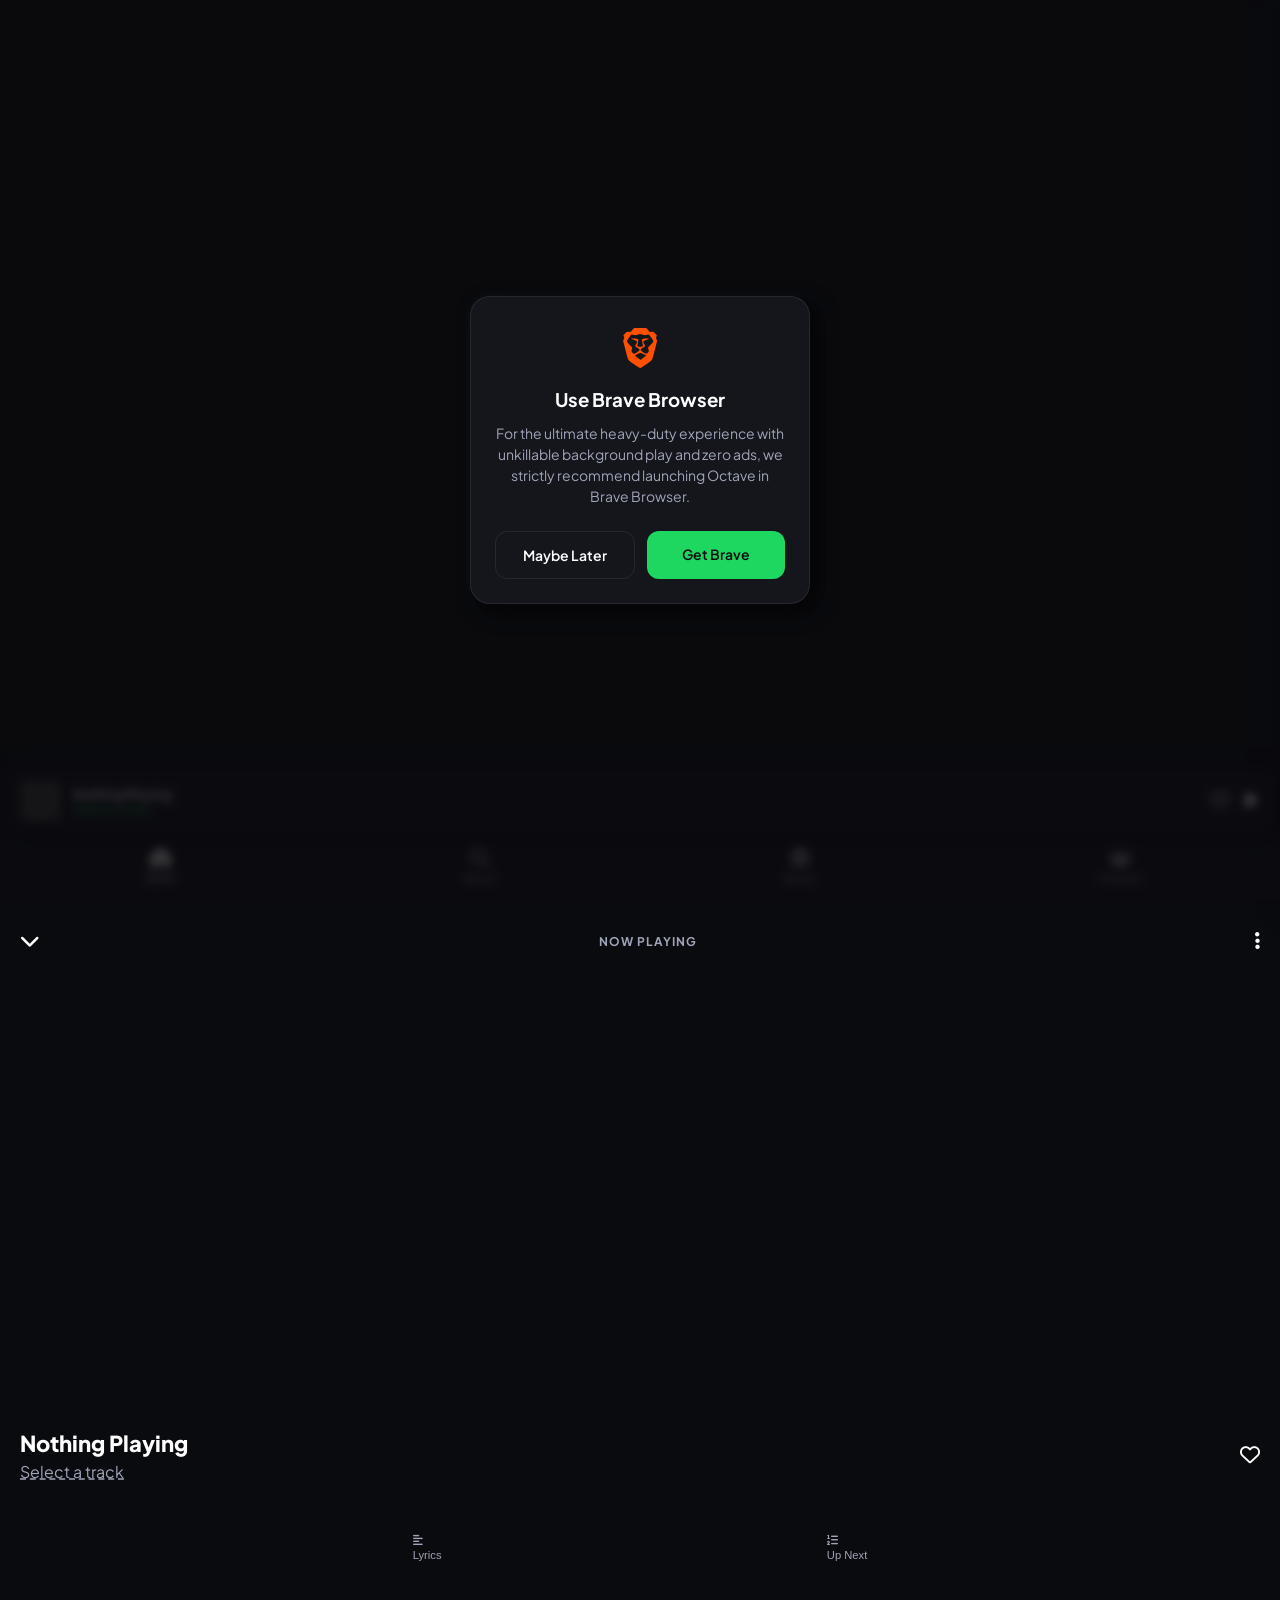
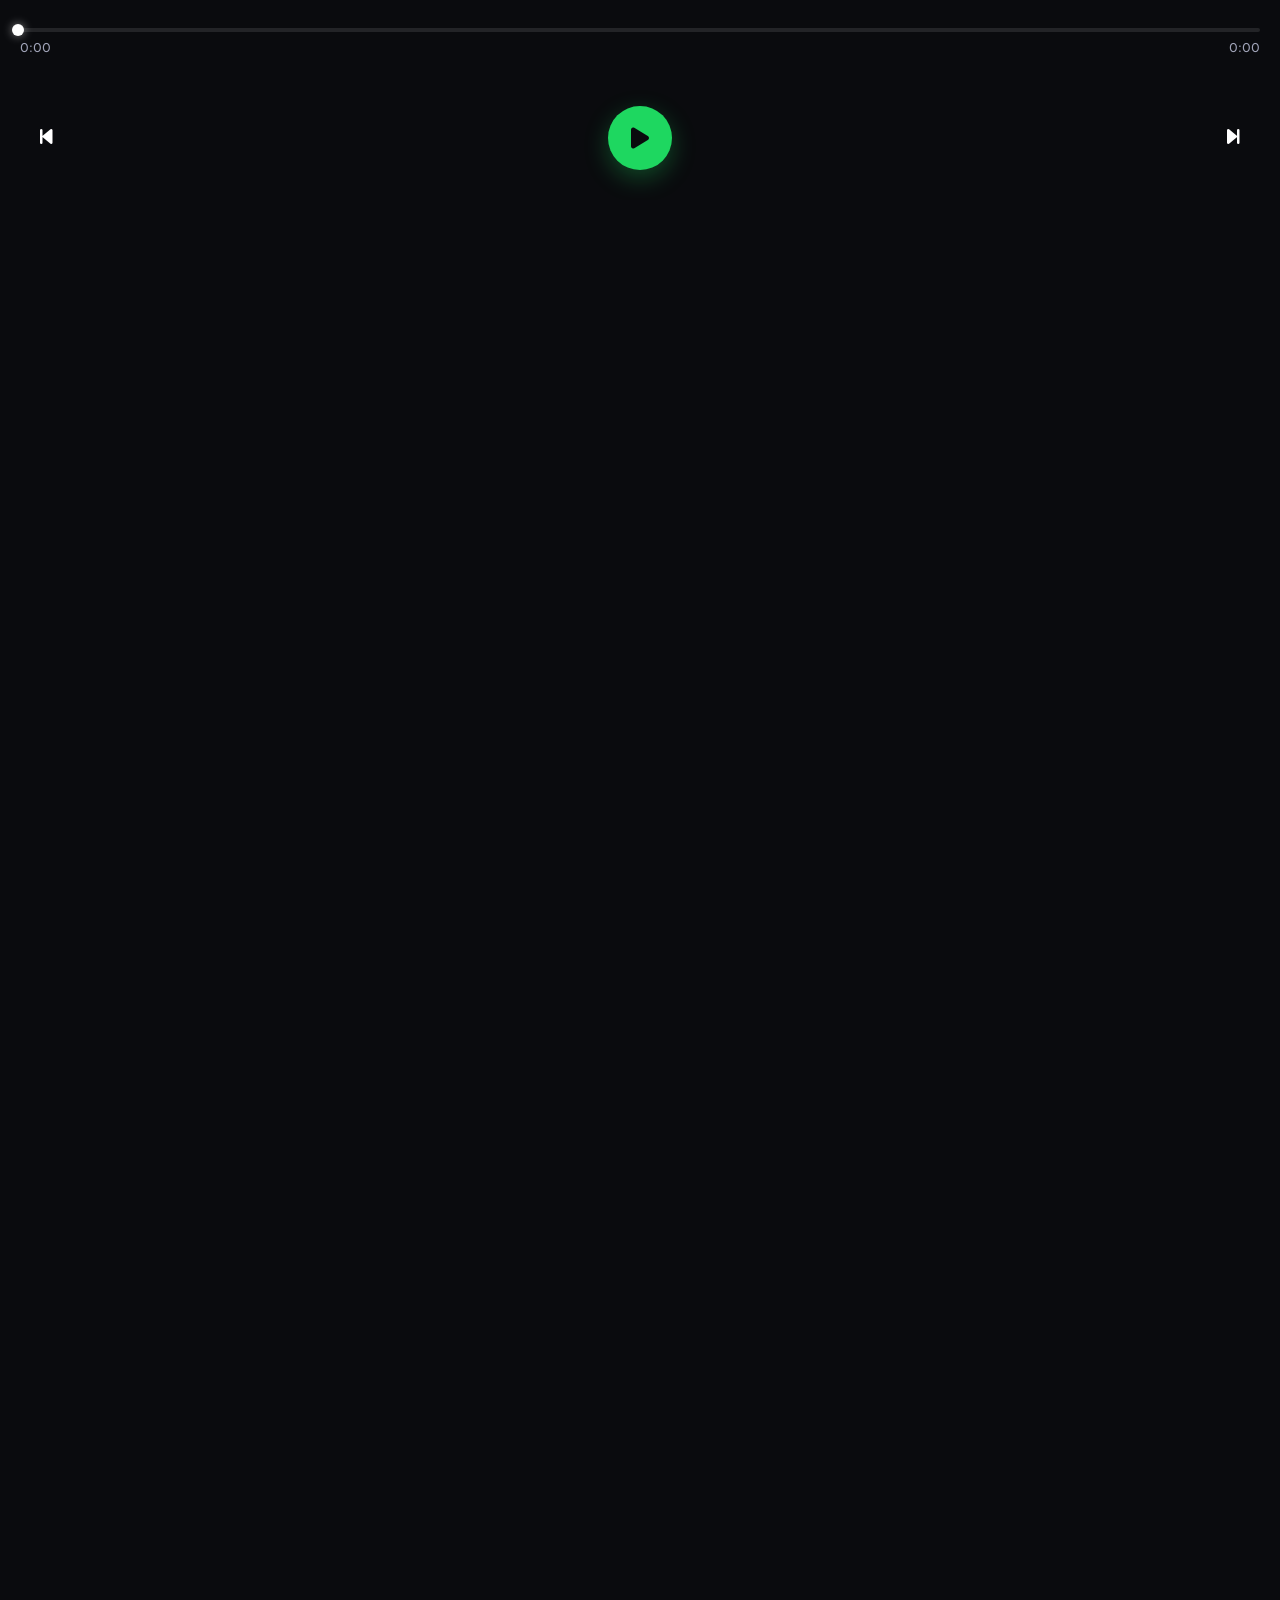
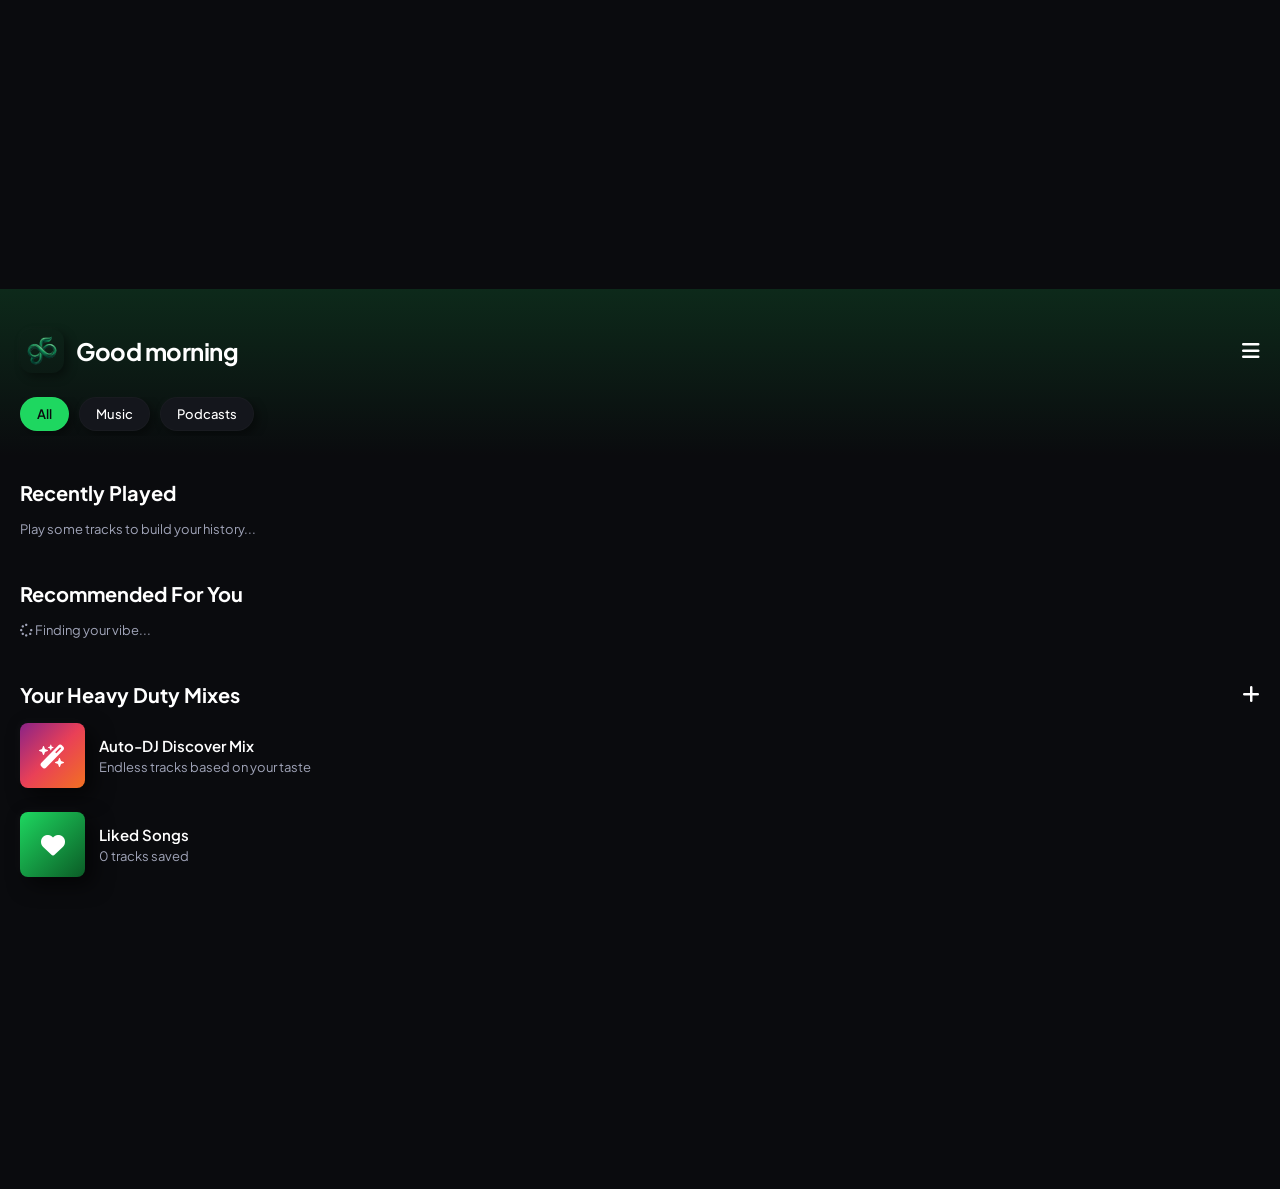
==== index.html @ 862348ce "Update index.html" ====
<!DOCTYPE html>
<html lang="en">
<head>
    <meta charset="UTF-8">
    <meta name="viewport" content="width=device-width, initial-scale=1.0, maximum-scale=1.0, user-scalable=no">
    <title>Octave | Premium Audio</title>
    <link rel="stylesheet" href="css/style.css">
    <link rel="stylesheet" href="https://cdnjs.cloudflare.com/ajax/libs/font-awesome/6.5.0/css/all.min.css">
    <link rel="preconnect" href="https://fonts.googleapis.com">
    <link rel="preconnect" href="https://fonts.gstatic.com" crossorigin>
    <link href="https://fonts.googleapis.com/css2?family=Plus+Jakarta+Sans:wght@400;500;600;700;800&display=swap" rel="stylesheet">
</head>
<body>

    <div id="splash-screen" class="splash-screen">
        <img src="logo.png" alt="Octave Logo" class="splash-logo" onerror="this.style.display='none'">
        <p class="splash-text">"Free music subscription was promised to you 3000 years ago..."</p>
    </div>

    <div class="mobile-app">
        
        <main class="main-content scroll-y" id="dynamic-view">
            <header class="app-header">
                <div class="greeting">
                    <div style="display: flex; align-items: center; gap: 12px;">
                        <img src="logo.png" alt="Logo" style="width: 44px; height: 44px; border-radius: 12px; object-fit: cover; box-shadow: var(--shadow-soft);" onerror="this.style.display='none'">
                        <h1 id="time-greeting" style="margin: 0; line-height: 44px; font-size: 24px;">Good evening</h1>
                    </div>
                    <div class="header-actions">
                        <button class="icon-btn" id="menu-btn"><i class="fa-solid fa-bars"></i></button>
                    </div>
                </div>
                <div class="filter-chips scroll-x">
                    <div class="chip active">All</div>
                    <div class="chip">Music</div>
                    <div class="chip">Podcasts</div>
                </div>
            </header>

            <section class="content-section">
                <h2 class="section-title">Recently Played</h2>
                <div class="horizontal-scroll scroll-x" id="home-recent-grid">
                    <div style="color: var(--text-secondary); font-size: 13px; padding-bottom: 20px;">Play some tracks to build your history...</div>
                </div>
            </section>

            <section class="content-section" id="recommended-section">
                <h2 class="section-title">Recommended For You</h2>
                <div class="horizontal-scroll scroll-x" id="home-recs-grid">
                    <div style="color: var(--text-secondary); font-size: 13px; padding-bottom: 20px;"><i class="fa-solid fa-spinner fa-spin"></i> Finding your vibe...</div>
                </div>
            </section>

            <section class="content-section">
                <div style="display: flex; justify-content: space-between; align-items: center; padding-right: 20px; margin-bottom: 16px;">
                    <h2 class="section-title" style="margin-bottom: 0;">Your Heavy Duty Mixes</h2>
                    <button class="icon-btn" id="open-create-playlist"><i class="fa-solid fa-plus"></i></button>
                </div>
                <div class="vertical-list" id="home-playlists"></div>
            </section>
            <div class="bottom-spacer"></div>
        </main>

        <div class="mini-player glass-panel">
            <div class="progress-bar-mini" id="mini-progress" style="width: 0%;"></div>
            <div class="mini-inner">
                <div class="mini-art" id="mini-art-el"></div>
                <div class="mini-info">
                    <div class="mini-title" id="mini-title-el">Nothing Playing</div>
                    <div class="mini-artist" id="mini-artist-el">Select a track</div>
                </div>
                <div class="mini-controls">
                    <button class="icon-btn" id="mini-like-btn"><i class="fa-regular fa-heart"></i></button>
                    <button class="icon-btn play-btn-mini"><i class="fa-solid fa-play"></i></button>
                </div>
            </div>
        </div>

        <div id="full-player" class="full-player-overlay">
            <div class="fp-header">
                <button class="icon-btn" id="close-fp"><i class="fa-solid fa-chevron-down"></i></button>
                <span class="fp-header-title">Now Playing</span>
                <button class="icon-btn" id="fp-options"><i class="fa-solid fa-ellipsis-vertical"></i></button>
            </div>
            
            <div class="fp-art-container">
                <img id="fp-art" src="" alt="Album Art">
            </div>
            
            <div class="fp-info-row">
                <div class="fp-meta">
                    <h2 id="fp-title">Nothing Playing</h2>
                    <p id="fp-artist" style="cursor: pointer; display: inline-flex; align-items: center; gap: 6px; color: var(--text-secondary); text-decoration: underline dashed;">Select a track</p>
                </div>
                <button class="icon-btn" id="fp-like"><i class="fa-regular fa-heart"></i></button>
            </div>

            <div class="fp-actions-grid">
                <button class="icon-btn" id="fp-lyrics-btn"><i class="fa-solid fa-align-left"></i> Lyrics</button>
                <button class="icon-btn" id="fp-queue-btn"><i class="fa-solid fa-list-ol"></i> Up Next</button>
            </div>

            <div class="fp-progress-section">
                <div class="fp-progress-bar" id="fp-progress-container">
                    <div class="fp-progress-fill" id="fp-progress-fill" style="width: 0%;"></div>
                </div>
                <div class="fp-time-row">
                    <span id="fp-time-current">0:00</span>
                    <span id="fp-time-total">0:00</span>
                </div>
            </div>
            
            <div class="fp-controls">
                <button class="icon-btn sm" id="fp-prev"><i class="fa-solid fa-backward-step"></i></button>
                <button class="play-btn-huge" id="fp-play"><i class="fa-solid fa-play"></i></button>
                <button class="icon-btn sm" id="fp-next"><i class="fa-solid fa-forward-step"></i></button>
            </div>

            <div id="fp-overlay-panel" class="full-overlay-panel">
                <div class="panel-header">
                    <h2 id="fp-overlay-title">Title</h2>
                    <button class="icon-btn" id="close-fp-overlay"><i class="fa-solid fa-xmark"></i></button>
                </div>
                <div id="fp-overlay-content" class="scroll-y" style="flex: 1; padding-bottom: 20px;"></div>
            </div>
        </div>

        <nav class="bottom-nav glass-panel">
            <div class="nav-item active" data-tab="home"><i class="fa-solid fa-house"></i><span>Home</span></div>
            <div class="nav-item" data-tab="search"><i class="fa-solid fa-magnifying-glass"></i><span>Search</span></div>
            <div class="nav-item" data-tab="library"><i class="fa-solid fa-layer-group"></i><span>Library</span></div>
            <div class="nav-item" data-tab="premium"><i class="fa-solid fa-crown"></i><span>Premium</span></div>
        </nav>

        <div class="drawer-backdrop" id="menu-backdrop"></div>
        <div class="side-drawer" id="side-menu">
            <div class="drawer-header">
                <h2>Settings</h2>
                <button class="icon-btn" id="close-menu"><i class="fa-solid fa-xmark"></i></button>
            </div>
            <div class="drawer-links">
                <div class="drawer-item" id="export-vault-btn"><i class="fa-solid fa-download"></i> Backup Vault</div>
                <div class="drawer-item" id="import-vault-btn"><i class="fa-solid fa-upload"></i> Restore Vault</div>
                <input type="file" id="import-vault-input" style="display:none" accept=".json">
                <div style="height: 1px; background: var(--glass-border); margin: 10px 0;"></div>
                <div class="drawer-item" data-page="terms.html"><i class="fa-solid fa-scale-balanced"></i> Terms & Conditions</div>
                <div class="drawer-item" data-page="contact.html"><i class="fa-brands fa-instagram"></i> Contact Support</div>
            </div>
        </div>

        <div class="modal-overlay" id="brave-modal">
            <div class="modal-content glass-panel shadow-heavy">
                <div style="font-size: 40px; color: #ff5000; margin-bottom: 16px; text-align: center;"><i class="fa-brands fa-brave"></i></div>
                <h3 style="text-align: center; margin-bottom: 12px;">Use Brave Browser</h3>
                <p style="color: var(--text-secondary); font-size: 14px; text-align: center; margin-bottom: 24px; line-height: 1.5;">For the ultimate heavy-duty experience with unkillable background play and zero ads, we strictly recommend launching Octave in Brave Browser.</p>
                <div class="modal-actions">
                    <button class="btn-secondary" id="close-brave">Maybe Later</button>
                    <a href="https://play.google.com/store/apps/details?id=com.brave.browser" target="_blank" class="btn-primary" id="get-brave" style="color: var(--bg-deep); text-decoration: none;">Get Brave</a>
                </div>
            </div>
        </div>

        <div class="modal-overlay" id="timer-modal">
            <div class="modal-content glass-panel shadow-heavy" style="text-align: center;">
                <h3 style="margin-bottom: 16px;">Sleep Timer</h3>
                <div class="vertical-list">
                    <div class="drawer-item" style="justify-content: center;" onclick="window.setSleepTimer(15)">15 Minutes</div>
                    <div class="drawer-item" style="justify-content: center;" onclick="window.setSleepTimer(30)">30 Minutes</div>
                    <div class="drawer-item" style="justify-content: center;" onclick="window.setSleepTimer(60)">60 Minutes</div>
                    <div class="drawer-item" style="justify-content: center; color: #ff4444;" onclick="window.setSleepTimer(0)">Turn Off Timer</div>
                </div>
                <button class="btn-secondary" style="margin-top: 16px; width: 100%;" id="close-timer">Cancel</button>
            </div>
        </div>

        <div class="modal-overlay" id="playlist-modal">
            <div class="modal-content glass-panel shadow-heavy">
                <h3 style="margin-bottom: 16px;">Create Playlist</h3>
                <input type="text" id="playlist-name" class="modern-input" placeholder="Playlist Name (e.g. Gym Heavy)" autocomplete="off">
                <div class="modal-actions" style="margin-top: 24px;">
                    <button class="btn-secondary" id="close-playlist">Cancel</button>
                    <button class="btn-primary" id="save-playlist" style="color: var(--bg-deep);">Create</button>
                </div>
            </div>
        </div>

        <div class="modal-overlay" id="track-options-modal">
            <div class="modal-content glass-panel shadow-heavy">
                <div id="opt-track-info" style="display: flex; align-items: center; gap: 12px; margin-bottom: 16px; border-bottom: 1px solid var(--glass-border); padding-bottom: 16px;"></div>
                <div class="vertical-list">
                    <div class="drawer-item" id="opt-like-track"><i class="fa-regular fa-heart"></i> <span>Like Track</span></div>
                    <div class="drawer-item" id="opt-add-playlist"><i class="fa-solid fa-list"></i> <span>Add to Playlist</span></div>
                    <div class="drawer-item" id="opt-sleep-timer"><i class="fa-solid fa-clock"></i> <span>Sleep Timer</span></div>
                </div>
                <button class="btn-secondary" style="margin-top: 16px; width: 100%;" id="close-track-options">Cancel</button>
            </div>
        </div>

        <div class="modal-overlay" id="select-playlist-modal">
            <div class="modal-content glass-panel shadow-heavy">
                <h3 style="margin-bottom: 16px;">Select Playlist</h3>
                <div class="vertical-list scroll-y" id="playlist-selection-list" style="max-height: 250px; margin-bottom: 16px;"></div>
                <button class="btn-secondary" style="width: 100%;" id="close-select-playlist">Cancel</button>
            </div>
        </div>

        <div class="modal-overlay" id="yt-import-modal">
            <div class="modal-content glass-panel shadow-heavy">
                <h3 style="margin-bottom: 16px;">Import YouTube Playlist</h3>
                <p style="color: var(--text-secondary); font-size: 13px; margin-bottom: 16px;">Paste a public YouTube playlist URL. The algorithm will rip the tracks directly to your vault.</p>
                <input type="text" id="yt-playlist-url" class="modern-input" placeholder="https://youtube.com/playlist?list=..." autocomplete="off">
                <div class="modal-actions" style="margin-top: 24px;">
                    <button class="btn-secondary" id="close-yt-import">Cancel</button>
                    <button class="btn-primary" id="start-yt-import" style="color: var(--bg-deep);"><i class="fa-brands fa-youtube" style="margin-right: 6px;"></i> Import</button>
                </div>
            </div>
        </div>

    </div>

    <script src="js/algorithm.js"></script>
    <script src="js/player.js"></script>
    <script src="js/app.js"></script>
</body>
</html>
---- css/style.css ----
:root {
    /* Premium Dark Palette */
    --bg-deep: #0a0b0e;
    --bg-surface: #14161c;
    --accent: #1ed760; /* Octave Green */
    --text-primary: #ffffff;
    --text-secondary: #a0a4b8;
    
    /* Glassmorphism */
    --glass-bg: rgba(20, 22, 28, 0.75);
    --glass-border: rgba(255, 255, 255, 0.08);
    
    /* Heavy Duty Shadows */
    --shadow-soft: 4px 4px 10px rgba(0, 0, 0, 0.4), -2px -2px 6px rgba(255, 255, 255, 0.02);
    --shadow-heavy: 8px 8px 20px rgba(0, 0, 0, 0.6), -2px -2px 8px rgba(255, 255, 255, 0.03);
}

* {
    box-sizing: border-box;
    margin: 0;
    padding: 0;
    -webkit-tap-highlight-color: transparent;
}

body {
    font-family: 'Plus Jakarta Sans', sans-serif;
    background-color: var(--bg-deep);
    color: var(--text-primary);
    overflow: hidden; /* Lock body */
    height: 100dvh; /* Mobile viewport height fix */
}

/* Base App Structure */
.mobile-app {
    position: relative;
    height: 100%;
    width: 100%;
    display: flex;
    flex-direction: column;
}

/* Scroll Utilities (Hidden scrollbars for clean mobile UI) */
.scroll-y { overflow-y: auto; overflow-x: hidden; }
.scroll-x { overflow-x: auto; overflow-y: hidden; white-space: nowrap; }
.scroll-y::-webkit-scrollbar, .scroll-x::-webkit-scrollbar { display: none; }
.scroll-y, .scroll-x { -ms-overflow-style: none; scrollbar-width: none; }

.main-content {
    flex: 1;
    padding-bottom: 20px;
}

.bottom-spacer {
    height: 160px; /* Space for mini-player and bottom nav */
}

/* --- HEADER & CHIPS --- */
.app-header {
    padding: 40px 20px 20px 20px;
    background: linear-gradient(to bottom, rgba(30, 215, 96, 0.15) 0%, var(--bg-deep) 100%);
}

.greeting {
    display: flex;
    justify-content: space-between;
    align-items: center;
    margin-bottom: 24px;
}

.greeting h1 {
    font-size: 24px;
    font-weight: 700;
    letter-spacing: -0.5px;
}

.header-actions {
    display: flex;
    gap: 16px;
}

.icon-btn {
    background: transparent;
    border: none;
    color: var(--text-primary);
    font-size: 20px;
    cursor: pointer;
}

.filter-chips {
    display: flex;
    gap: 10px;
    padding-bottom: 5px;
}

.chip {
    background: var(--bg-surface);
    color: var(--text-primary);
    padding: 8px 16px;
    border-radius: 20px;
    font-size: 13px;
    font-weight: 500;
    box-shadow: var(--shadow-soft);
    border: 1px solid rgba(255,255,255,0.02);
}

.chip.active {
    background: var(--accent);
    color: var(--bg-deep);
    font-weight: 600;
}

/* --- SECTIONS & CARDS --- */
.content-section {
    padding: 24px 0 0 20px;
}

.section-title {
    font-size: 20px;
    font-weight: 700;
    margin-bottom: 16px;
}

/* Horizontal Scrolling Cards */
.horizontal-scroll {
    display: flex;
    gap: 16px;
    padding-right: 20px;
}

.square-card {
    width: 140px;
    display: flex;
    flex-direction: column;
    gap: 10px;
}

.card-art {
    width: 140px;
    height: 140px;
    background: #2a2d36;
    border-radius: 12px;
}

.shadow-heavy {
    box-shadow: var(--shadow-heavy);
}

.card-title {
    font-size: 13px;
    font-weight: 600;
    color: var(--text-secondary);
    text-overflow: ellipsis;
    overflow: hidden;
}

/* Vertical Lists */
.vertical-list {
    display: flex;
    flex-direction: column;
    gap: 16px;
    padding-right: 20px;
}

.list-item {
    display: flex;
    align-items: center;
    gap: 14px;
}

.list-art {
    width: 65px;
    height: 65px;
    background: #2a2d36;
    border-radius: 8px;
    flex-shrink: 0;
}

.list-info {
    flex: 1;
    min-width: 0;
}

.list-title {
    font-size: 15px;
    font-weight: 600;
    margin-bottom: 4px;
    white-space: nowrap;
    overflow: hidden;
    text-overflow: ellipsis;
}

.list-subtitle {
    font-size: 13px;
    color: var(--text-secondary);
    white-space: nowrap;
    overflow: hidden;
    text-overflow: ellipsis;
}

/* --- GLASSMORPHISM COMPONENTS --- */
.glass-panel {
    background: var(--glass-bg);
    backdrop-filter: blur(16px);
    -webkit-backdrop-filter: blur(16px);
    border-top: 1px solid var(--glass-border);
}

/* Floating Mini Player */
.mini-player {
    position: fixed;
    bottom: 70px; /* Sits right above nav */
    left: 8px;
    right: 8px;
    border-radius: 12px;
    overflow: hidden;
    z-index: 100;
    box-shadow: 0 10px 30px rgba(0,0,0,0.5);
    border: 1px solid var(--glass-border);
}

.progress-bar-mini {
    height: 2px;
    background: var(--text-primary);
    position: absolute;
    top: 0; left: 0;
    border-radius: 2px;
}

.mini-inner {
    display: flex;
    align-items: center;
    padding: 8px 12px;
    gap: 12px;
}

.mini-art {
    width: 40px;
    height: 40px;
    border-radius: 6px;
    background: #444;
    box-shadow: var(--shadow-soft);
}

.mini-info {
    flex: 1;
    min-width: 0;
}

.mini-title {
    font-size: 13px;
    font-weight: 700;
    white-space: nowrap;
    overflow: hidden;
    text-overflow: ellipsis;
}

.mini-artist {
    font-size: 12px;
    color: var(--accent);
}

.mini-controls {
    display: flex;
    align-items: center;
    gap: 16px;
}

.mini-controls .icon-btn {
    font-size: 18px;
    color: var(--text-primary);
}

/* Bottom Navigation Bar */
.bottom-nav {
    position: fixed;
    bottom: 0;
    left: 0;
    width: 100%;
    height: 65px;
    display: flex;
    justify-content: space-around;
    align-items: center;
    z-index: 90;
    padding-bottom: 5px; /* Safe area adjustment */
}

.nav-item {
    display: flex;
    flex-direction: column;
    align-items: center;
    gap: 4px;
    color: var(--text-secondary);
    cursor: pointer;
    width: 60px;
}

.nav-item i {
    font-size: 20px;
    transition: transform 0.2s;
}

.nav-item span {
    font-size: 10px;
    font-weight: 500;
}

.nav-item.active {
    color: var(--text-primary);
}

.nav-item.active i {
    transform: scale(1.1);
}
/* --- DYNAMIC VIEWS (SEARCH & LIBRARY) --- */
.search-header { 
    padding: 40px 20px 20px 20px; 
    background: var(--bg-deep); 
}

.search-title { 
    font-size: 24px; 
    font-weight: 700; 
    margin-bottom: 16px; 
}

.search-input-wrap { 
    position: relative; 
}

.search-input-wrap i { 
    position: absolute; 
    left: 16px; 
    top: 50%; 
    transform: translateY(-50%); 
    color: var(--text-secondary); 
}

.search-box { 
    width: 100%; 
    background: var(--bg-surface); 
    border: 1px solid var(--glass-border); 
    padding: 14px 14px 14px 44px; 
    border-radius: 8px; 
    color: var(--text-primary); 
    font-family: inherit; 
    font-size: 14px; 
    box-shadow: var(--shadow-soft); 
    outline: none; 
}

.search-box:focus { 
    border-color: var(--accent); 
}

.search-results { 
    padding: 20px; 
    display: flex; 
    flex-direction: column; 
    gap: 12px; 
}

.result-item { 
    display: flex; 
    align-items: center; 
    gap: 14px; 
    padding: 12px; 
    background: var(--bg-surface); 
    border-radius: 8px; 
    box-shadow: var(--shadow-soft); 
    cursor: pointer; 
    transition: background 0.2s; 
}

.result-item:active { 
    background: var(--bg-deep); 
}

.result-thumb { 
    width: 50px; 
    height: 50px; 
    border-radius: 6px; 
    background: #2a2d36; 
    object-fit: cover; 
}

.result-info { 
    flex: 1; 
    min-width: 0; 
}

.result-title { 
    font-size: 14px; 
    font-weight: 600; 
    white-space: nowrap; 
    overflow: hidden; 
    text-overflow: ellipsis; 
    margin-bottom: 4px; 
}

.result-artist { 
    font-size: 12px; 
    color: var(--text-secondary); 
}

/* Loading Spinner for Search */
.spinner { 
    border: 3px solid rgba(255,255,255,0.1); 
    border-top-color: var(--accent); 
    border-radius: 50%; 
    width: 24px; 
    height: 24px; 
    animation: spin 1s linear infinite; 
    margin: 20px auto; 
}

@keyframes spin { 
    to { transform: rotate(360deg); } 
}
/* --- FULL SCREEN NOW PLAYING PAGE --- */
.full-player-overlay {
    position: fixed;
    top: 100vh; /* Hidden below screen initially */
    left: 0;
    width: 100%;
    height: 100vh;
    background: linear-gradient(180deg, #1e2128 0%, var(--bg-deep) 100%);
    z-index: 1000;
    display: flex;
    flex-direction: column;
    padding: 20px;
    transition: top 0.35s cubic-bezier(0.2, 0.8, 0.2, 1);
}

.full-player-overlay.active {
    top: 0;
}

.fp-header {
    display: flex;
    justify-content: space-between;
    align-items: center;
    padding-top: 20px;
    margin-bottom: 40px;
}

.fp-header-title {
    font-size: 12px;
    font-weight: 700;
    letter-spacing: 1px;
    text-transform: uppercase;
    color: var(--text-secondary);
}

.fp-art-container {
    width: 100%;
    aspect-ratio: 1;
    margin-bottom: 40px;
}

#fp-art {
    width: 100%;
    height: 100%;
    object-fit: cover;
    border-radius: 12px;
    display: none; /* Hidden until loaded */
}

.fp-info-row {
    display: flex;
    justify-content: space-between;
    align-items: center;
    margin-bottom: 30px;
}

.fp-meta {
    flex: 1;
    min-width: 0;
    padding-right: 16px;
}

#fp-title {
    font-size: 22px;
    font-weight: 800;
    margin-bottom: 4px;
    white-space: nowrap;
    overflow: hidden;
    text-overflow: ellipsis;
}

#fp-artist {
    font-size: 16px;
    color: var(--text-secondary);
}

.fp-progress-section {
    margin-bottom: 30px;
}

.fp-progress-bar {
    width: 100%;
    height: 4px;
    background: rgba(255,255,255,0.1);
    border-radius: 2px;
    margin-bottom: 8px;
}

.fp-progress-fill {
    height: 100%;
    background: var(--text-primary);
    border-radius: 2px;
    position: relative;
    transition: width 0.2s linear;
}

.fp-progress-fill::after {
    content: '';
    position: absolute;
    right: -4px;
    top: -4px;
    width: 12px;
    height: 12px;
    background: var(--text-primary);
    border-radius: 50%;
    box-shadow: 0 0 10px rgba(255,255,255,0.5);
}

.fp-time-row {
    display: flex;
    justify-content: space-between;
    font-size: 12px;
    color: var(--text-secondary);
    font-weight: 500;
}

.fp-controls {
    display: flex;
    justify-content: space-between;
    align-items: center;
    padding: 0 10px;
}

.play-btn-huge {
    width: 64px;
    height: 64px;
    border-radius: 50%;
    background: var(--accent);
    color: var(--bg-deep);
    border: none;
    font-size: 24px;
    display: flex;
    justify-content: center;
    align-items: center;
    box-shadow: 0 8px 24px rgba(30, 215, 96, 0.3);
}
/* --- MODALS & UI OVERLAYS --- */

.modal-overlay {
    position: fixed;
    top: 0; left: 0; width: 100%; height: 100%;
    background: rgba(10, 11, 14, 0.8);
    backdrop-filter: blur(5px);
    z-index: 2000;
    display: flex;
    align-items: center;
    justify-content: center;
    padding: 20px;
    opacity: 0;
    pointer-events: none;
    transition: opacity 0.3s ease;
}

.modal-overlay.active {
    opacity: 1;
    pointer-events: auto;
}

.modal-content {
    background: var(--bg-surface);
    width: 100%;
    max-width: 340px;
    border-radius: 20px;
    padding: 24px;
    border: 1px solid var(--glass-border);
    transform: translateY(20px);
    transition: transform 0.3s cubic-bezier(0.2, 0.8, 0.2, 1);
}

.modal-overlay.active .modal-content {
    transform: translateY(0);
}

.modal-actions {
    display: flex;
    gap: 12px;
}

.btn-primary, .btn-secondary {
    flex: 1;
    padding: 14px;
    border-radius: 12px;
    font-size: 14px;
    font-weight: 600;
    font-family: inherit;
    cursor: pointer;
    text-align: center;
    text-decoration: none;
    border: none;
    transition: all 0.2s;
}

.btn-primary {
    background: var(--accent);
    color: var(--bg-deep);
}

.btn-primary:active { background: #18ab4c; }

.btn-secondary {
    background: transparent;
    color: var(--text-primary);
    border: 1px solid var(--glass-border);
}

.btn-secondary:active { background: rgba(255,255,255,0.05); }

.modern-input {
    width: 100%;
    background: var(--bg-deep);
    border: 1px solid var(--glass-border);
    color: var(--text-primary);
    padding: 14px 16px;
    border-radius: 12px;
    font-family: inherit;
    font-size: 15px;
    outline: none;
}

.modern-input:focus {
    border-color: var(--accent);
}

/* --- HAMBURGER SIDE DRAWER --- */
.drawer-backdrop {
    position: fixed;
    top: 0; left: 0; width: 100%; height: 100%;
    background: rgba(0,0,0,0.6);
    z-index: 1500;
    opacity: 0;
    pointer-events: none;
    transition: opacity 0.3s ease;
}

.drawer-backdrop.active {
    opacity: 1;
    pointer-events: auto;
}

.side-drawer {
    position: fixed;
    top: 0; right: -300px;
    width: 280px;
    height: 100%;
    background: var(--bg-surface);
    z-index: 1501;
    box-shadow: -10px 0 30px rgba(0,0,0,0.5);
    transition: right 0.3s cubic-bezier(0.2, 0.8, 0.2, 1);
    display: flex;
    flex-direction: column;
}

.side-drawer.active {
    right: 0;
}

.drawer-header {
    padding: 30px 20px 20px;
    display: flex;
    justify-content: space-between;
    align-items: center;
    border-bottom: 1px solid var(--glass-border);
}

.drawer-header h2 { font-size: 20px; }

.drawer-links {
    padding: 20px;
    display: flex;
    flex-direction: column;
    gap: 8px;
}

.drawer-item {
    padding: 16px;
    border-radius: 12px;
    color: var(--text-primary);
    text-decoration: none;
    font-weight: 500;
    display: flex;
    align-items: center;
    gap: 16px;
    cursor: pointer;
    transition: background 0.2s;
}

.drawer-item i {
    font-size: 18px;
    color: var(--text-secondary);
    width: 20px;
    text-align: center;
}

.drawer-item:hover, .drawer-item:active {
    background: rgba(255,255,255,0.05);
}
/* --- Z-INDEX FIXES & OVERLAYS --- */
.drawer-backdrop { z-index: 3000 !important; }
.side-drawer { z-index: 3001 !important; }
.modal-overlay { z-index: 4000 !important; }

.track-opts-btn {
    background: transparent;
    border: none;
    color: var(--text-secondary);
    padding: 10px;
    font-size: 16px;
    cursor: pointer;
}

.empty-state-text {
    color: var(--text-secondary);
    font-size: 13px;
    text-align: center;
    padding: 20px 0;
}
/* --- MEGA UPDATE OVERLAYS & ACTIONS --- */
.fp-action-row { 
    display: flex; 
    justify-content: center; 
    gap: 32px; 
    margin-top: 24px; 
}
.fp-action-row .icon-btn { 
    color: var(--text-secondary); 
    font-size: 18px; 
    transition: color 0.2s;
}
.fp-action-row .icon-btn:active { color: var(--accent); }

.full-overlay-panel { 
    position: absolute; 
    top: 0; left: 0; 
    width: 100%; height: 100%; 
    background: rgba(10, 11, 14, 0.95); 
    backdrop-filter: blur(15px); 
    z-index: 100; 
    padding: 60px 20px 20px; 
    display: none; 
    flex-direction: column; 
    overflow-y: auto; 
    opacity: 0; 
    transition: opacity 0.3s ease; 
}
.full-overlay-panel.active { 
    display: flex; 
    opacity: 1; 
}

.panel-header { 
    display: flex; 
    justify-content: space-between; 
    align-items: center; 
    margin-bottom: 24px; 
    border-bottom: 1px solid var(--glass-border);
    padding-bottom: 16px;
}
.panel-header h2 { font-size: 20px; font-weight: 700; color: var(--text-primary); }

#lyrics-content { 
    color: var(--text-primary); 
    font-size: 16px; 
    line-height: 2; 
    text-align: center; 
    white-space: pre-wrap; 
    padding-bottom: 40px; 
}
/* --- BEAUTIFUL FULL PLAYER LAYOUT --- */
.full-player-overlay {
    display: flex;
    flex-direction: column;
    justify-content: space-between;
    padding-bottom: 40px; /* Gives breathing room for navigation bars */
}

.fp-art-container {
    flex: 1;
    max-height: 40vh; /* Keeps art from pushing controls off-screen */
    display: flex;
    align-items: center;
    justify-content: center;
}

#fp-art {
    max-height: 100%;
    width: auto;
    border-radius: 12px;
}

.fp-actions-grid {
    display: flex;
    justify-content: space-between;
    padding: 10px 40px;
}

.fp-actions-grid .icon-btn {
    display: flex;
    flex-direction: column;
    gap: 6px;
    font-size: 16px;
    color: var(--text-secondary);
}

.fp-progress-section {
    margin-top: auto;
    margin-bottom: 10px;
}

.fp-controls {
    margin-bottom: 20px;
}
/* --- TIGHTENED FULL PLAYER LAYOUT --- */
.full-player-overlay {
    padding: 10px 20px 20px 20px !important;
    justify-content: space-between;
}

.fp-art-container {
    max-height: 35vh; /* Prevents overflow */
    margin: 10px 0;
}

#fp-art {
    max-height: 100%;
    width: auto;
    object-fit: contain;
}

.fp-info-row {
    margin-bottom: 5px;
}

/* 30% Smaller Lyrics/Queue row */
.fp-actions-grid {
    display: flex;
    justify-content: space-between;
    padding: 0 40px;
    transform: scale(0.7); /* Reduces size by 30% */
    transform-origin: center;
    margin: -10px 0;
}

.fp-progress-section {
    margin-top: 10px;
}

.fp-controls {
    margin-bottom: 10px;
}
/* --- SPOTIFY-STYLE TIGHT LAYOUT --- */
.full-player-overlay {
    display: flex;
    flex-direction: column;
    padding: 10px 20px 30px 20px !important; /* Extra bottom padding for nav */
    height: 100vh;
    box-sizing: border-box;
    overflow: hidden; /* No scrolling */
}

.fp-art-container {
    flex: 0 1 auto; 
    max-height: 35vh; /* ART SHRINKS TO FIT */
    margin: 10px auto;
    display: flex;
    justify-content: center;
}

#fp-art {
    max-height: 100%;
    aspect-ratio: 1/1;
    border-radius: 8px;
    box-shadow: 0 10px 30px rgba(0,0,0,0.5);
}

.fp-info-row {
    display: flex;
    justify-content: space-between;
    align-items: center;
    margin: 10px 0;
}

/* Lyrics/Queue buttons 30% smaller */
.fp-actions-grid {
    display: flex;
    justify-content: space-between;
    padding: 0 20px;
    transform: scale(0.7);
    transform-origin: center;
    margin: -10px 0;
}

.fp-progress-section {
    margin: 10px 0;
}

.fp-controls {
    display: flex;
    justify-content: center;
    align-items: center;
    gap: 40px;
    margin-bottom: 20px;
}
/* --- PREMIUM LIQUID LAYOUT --- */
.full-player-overlay {
    position: fixed;
    top: 100vh; left: 0; width: 100%; height: 100%;
    background: var(--bg-deep); /* Base dark background */
    padding: 10px 20px 20px 20px !important;
    display: flex;
    flex-direction: column;
    z-index: 1000;
    transition: top 0.35s cubic-bezier(0.2, 0.8, 0.2, 1);
}

/* Liquid Ambient Background */
.ambient-bg {
    position: absolute;
    top: 0; left: 0; width: 100%; height: 100%;
    z-index: -1;
    filter: blur(60px) saturate(200%);
    opacity: 0.3;
    pointer-events: none;
    background-size: cover;
    background-position: center;
}

.fp-art-container {
    flex: 1;
    display: flex;
    align-items: center;
    justify-content: center;
    margin: 10px 0;
    min-height: 0; /* Critical for preventing overflow */
}

#fp-art {
    width: 100%;
    max-width: 350px;
    height: auto;
    aspect-ratio: 1/1;
    border-radius: 12px;
    box-shadow: 0 20px 40px rgba(0,0,0,0.6);
}

.fp-info-row {
    margin-bottom: 5px;
    display: flex;
    justify-content: space-between;
}

.fp-actions-grid {
    display: flex;
    justify-content: space-around;
    padding: 5px 20px;
    margin-bottom: 5px;
}

.fp-progress-section {
    margin: 5px 0;
}

.fp-controls {
    display: flex;
    justify-content: space-between;
    align-items: center;
    padding: 0 20px;
    margin-bottom: 10px;
}
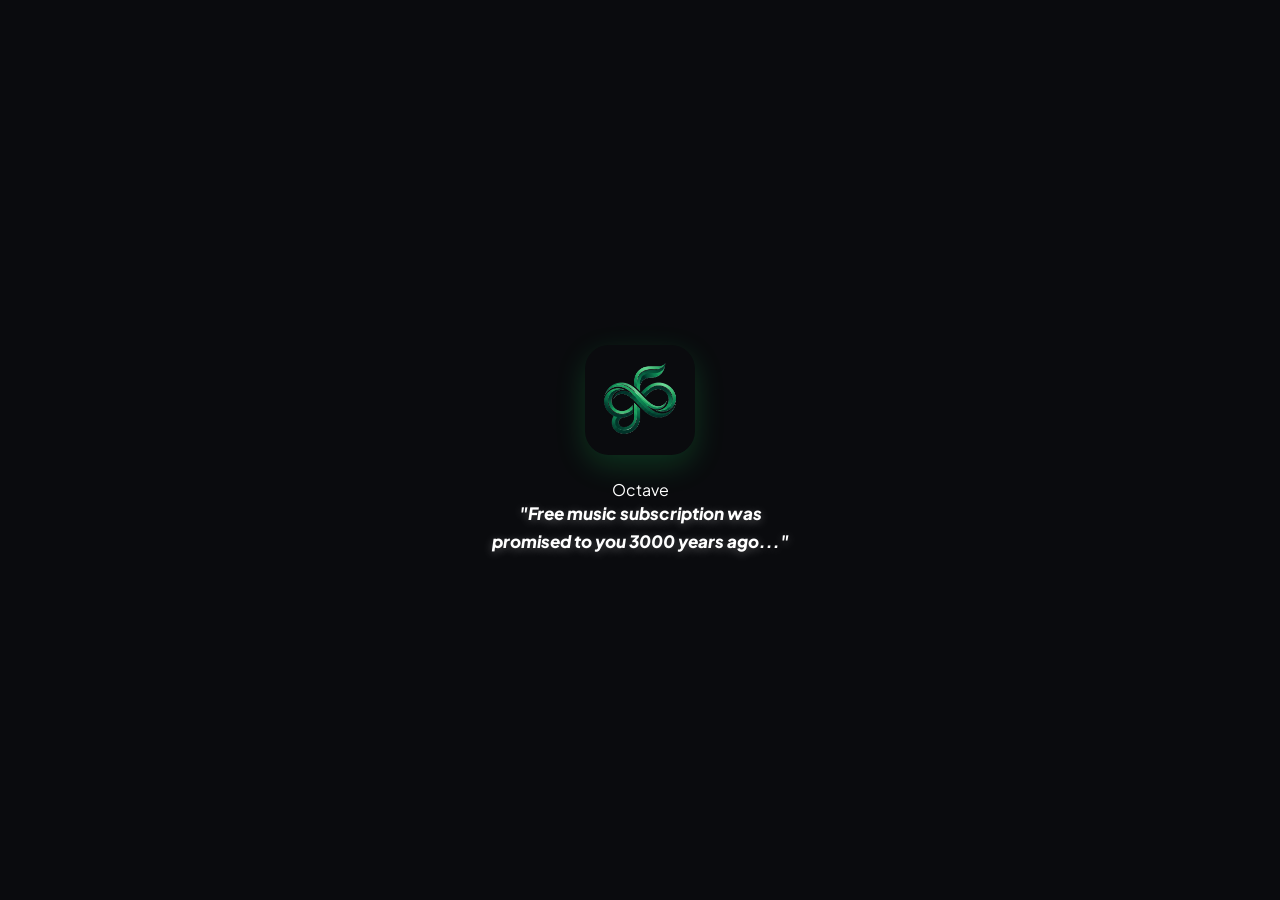
==== commit cb944230: "Add files via upload" ====
--- a/index.html
+++ b/index.html
@@ -3,31 +3,41 @@
 <head>
     <meta charset="UTF-8">
     <meta name="viewport" content="width=device-width, initial-scale=1.0, maximum-scale=1.0, user-scalable=no">
-    <title>Octave | Premium Audio</title>
+    <title>Octave | Obsidian Studio</title>
     <link rel="stylesheet" href="css/style.css">
     <link rel="stylesheet" href="https://cdnjs.cloudflare.com/ajax/libs/font-awesome/6.5.0/css/all.min.css">
+    <!-- Syne + DM Sans + JetBrains Mono (Premium type stack) -->
     <link rel="preconnect" href="https://fonts.googleapis.com">
     <link rel="preconnect" href="https://fonts.gstatic.com" crossorigin>
-    <link href="https://fonts.googleapis.com/css2?family=Plus+Jakarta+Sans:wght@400;500;600;700;800&display=swap" rel="stylesheet">
+    <link href="https://fonts.googleapis.com/css2?family=Syne:wght@600;700;800&family=DM+Sans:ital,opsz,wght@0,9..40,400;0,9..40,500;0,9..40,600;1,9..40,400&family=JetBrains+Mono:wght@400;500&display=swap" rel="stylesheet">
 </head>
 <body>
 
+    <!-- Splash Screen -->
     <div id="splash-screen" class="splash-screen">
-        <img src="logo.png" alt="Octave Logo" class="splash-logo" onerror="this.style.display='none'">
+        <img src="logo.png" alt="Octave" class="splash-logo" onerror="this.style.display='none'">
+        <div class="splash-wordmark">Octave</div>
         <p class="splash-text">"Free music subscription was promised to you 3000 years ago..."</p>
     </div>
 
+    <!-- Ambient Background -->
+    <div class="ambient-bg" aria-hidden="true"></div>
+
     <div class="mobile-app">
-        
+
+        <!-- ── MAIN CONTENT ─────────────────────────────────── -->
         <main class="main-content scroll-y" id="dynamic-view">
+
             <header class="app-header">
                 <div class="greeting">
-                    <div style="display: flex; align-items: center; gap: 12px;">
-                        <img src="logo.png" alt="Logo" style="width: 44px; height: 44px; border-radius: 12px; object-fit: cover; box-shadow: var(--shadow-soft);" onerror="this.style.display='none'">
-                        <h1 id="time-greeting" style="margin: 0; line-height: 44px; font-size: 24px;">Good evening</h1>
+                    <div class="greeting-left">
+                        <img src="logo.png" alt="Octave" class="greeting-logo" onerror="this.style.display='none'">
+                        <h1 id="time-greeting">Good evening</h1>
                     </div>
                     <div class="header-actions">
-                        <button class="icon-btn" id="menu-btn"><i class="fa-solid fa-bars"></i></button>
+                        <button class="icon-btn" id="menu-btn" aria-label="Settings">
+                            <i class="fa-solid fa-sliders"></i>
+                        </button>
                     </div>
                 </div>
                 <div class="filter-chips scroll-x">
@@ -37,32 +47,70 @@
                 </div>
             </header>
 
+            <!-- Recently Played -->
             <section class="content-section">
-                <h2 class="section-title">Recently Played</h2>
+                <div class="section-header">
+                    <span class="section-label">Continue Listening</span>
+                    <h2 class="section-title">Recently Played</h2>
+                </div>
                 <div class="horizontal-scroll scroll-x" id="home-recent-grid">
-                    <div style="color: var(--text-secondary); font-size: 13px; padding-bottom: 20px;">Play some tracks to build your history...</div>
+                    <div style="color:var(--text-secondary);font-size:13px;padding-bottom:20px;">
+                        Play some tracks to build your history...
+                    </div>
                 </div>
             </section>
 
+            <!-- Trending -->
+            <section class="content-section" id="trending-section">
+                <div class="section-header">
+                    <span class="section-label">Global Charts</span>
+                    <h2 class="section-title">
+                        Top 50 Trending
+                        <i class="fa-solid fa-fire"></i>
+                    </h2>
+                </div>
+                <div class="horizontal-scroll scroll-x" id="home-trending-grid">
+                    <div style="color:var(--text-secondary);font-size:13px;padding-bottom:20px;">
+                        <i class="fa-solid fa-spinner fa-spin"></i>&nbsp; Loading charts...
+                    </div>
+                </div>
+            </section>
+
+            <!-- Recommendations -->
             <section class="content-section" id="recommended-section">
-                <h2 class="section-title">Recommended For You</h2>
+                <div class="section-header">
+                    <span class="section-label">Taste Profile</span>
+                    <h2 class="section-title">Recommended For You</h2>
+                </div>
                 <div class="horizontal-scroll scroll-x" id="home-recs-grid">
-                    <div style="color: var(--text-secondary); font-size: 13px; padding-bottom: 20px;"><i class="fa-solid fa-spinner fa-spin"></i> Finding your vibe...</div>
+                    <div style="color:var(--text-secondary);font-size:13px;padding-bottom:20px;">
+                        <i class="fa-solid fa-spinner fa-spin"></i>&nbsp; Finding your vibe...
+                    </div>
                 </div>
             </section>
 
+            <!-- Playlists -->
             <section class="content-section">
-                <div style="display: flex; justify-content: space-between; align-items: center; padding-right: 20px; margin-bottom: 16px;">
-                    <h2 class="section-title" style="margin-bottom: 0;">Your Heavy Duty Mixes</h2>
-                    <button class="icon-btn" id="open-create-playlist"><i class="fa-solid fa-plus"></i></button>
+                <div class="section-header" style="display:flex;justify-content:space-between;align-items:flex-end;padding-right:22px;">
+                    <div>
+                        <span class="section-label">Your Library</span>
+                        <h2 class="section-title">Mixes & Playlists</h2>
+                    </div>
+                    <button class="icon-btn" id="open-create-playlist" aria-label="Create playlist"
+                        style="background:var(--accent-dim);border:1px solid var(--accent-soft);color:var(--accent);border-radius:10px;width:34px;height:34px;font-size:15px;">
+                        <i class="fa-solid fa-plus"></i>
+                    </button>
                 </div>
                 <div class="vertical-list" id="home-playlists"></div>
             </section>
+
             <div class="bottom-spacer"></div>
         </main>
 
+
+        <!-- ── MINI PLAYER ──────────────────────────────────── -->
         <div class="mini-player glass-panel">
-            <div class="progress-bar-mini" id="mini-progress" style="width: 0%;"></div>
+            <div class="progress-bar-mini" id="mini-progress" style="width:0%;"></div>
             <div class="mini-inner">
                 <div class="mini-art" id="mini-art-el"></div>
                 <div class="mini-info">
@@ -70,153 +118,253 @@
                     <div class="mini-artist" id="mini-artist-el">Select a track</div>
                 </div>
                 <div class="mini-controls">
-                    <button class="icon-btn" id="mini-like-btn"><i class="fa-regular fa-heart"></i></button>
-                    <button class="icon-btn play-btn-mini"><i class="fa-solid fa-play"></i></button>
-                </div>
-            </div>
-        </div>
-
+                    <button class="icon-btn" id="mini-like-btn" aria-label="Like">
+                        <i class="fa-regular fa-heart"></i>
+                    </button>
+                    <button class="icon-btn play-btn-mini" aria-label="Play / Pause">
+                        <i class="fa-solid fa-play"></i>
+                    </button>
+                </div>
+            </div>
+        </div>
+
+
+        <!-- ── FULL PLAYER ──────────────────────────────────── -->
         <div id="full-player" class="full-player-overlay">
+
             <div class="fp-header">
-                <button class="icon-btn" id="close-fp"><i class="fa-solid fa-chevron-down"></i></button>
+                <button class="icon-btn" id="close-fp" aria-label="Minimise">
+                    <i class="fa-solid fa-chevron-down"></i>
+                </button>
                 <span class="fp-header-title">Now Playing</span>
-                <button class="icon-btn" id="fp-options"><i class="fa-solid fa-ellipsis-vertical"></i></button>
-            </div>
-            
+                <button class="icon-btn" id="fp-options" aria-label="Options">
+                    <i class="fa-solid fa-ellipsis-vertical"></i>
+                </button>
+            </div>
+
+            <!-- Album Art -->
             <div class="fp-art-container">
                 <img id="fp-art" src="" alt="Album Art">
             </div>
-            
+
+            <!-- Track Info -->
             <div class="fp-info-row">
                 <div class="fp-meta">
                     <h2 id="fp-title">Nothing Playing</h2>
-                    <p id="fp-artist" style="cursor: pointer; display: inline-flex; align-items: center; gap: 6px; color: var(--text-secondary); text-decoration: underline dashed;">Select a track</p>
-                </div>
-                <button class="icon-btn" id="fp-like"><i class="fa-regular fa-heart"></i></button>
-            </div>
-
+                    <p id="fp-artist" style="cursor:pointer;display:inline-flex;align-items:center;gap:5px;">
+                        Select a track
+                    </p>
+                </div>
+                <button class="icon-btn" id="fp-like" aria-label="Like track">
+                    <i class="fa-regular fa-heart"></i>
+                </button>
+            </div>
+
+            <!-- Quick Actions -->
             <div class="fp-actions-grid">
-                <button class="icon-btn" id="fp-lyrics-btn"><i class="fa-solid fa-align-left"></i> Lyrics</button>
-                <button class="icon-btn" id="fp-queue-btn"><i class="fa-solid fa-list-ol"></i> Up Next</button>
-            </div>
-
+                <button class="icon-btn" id="fp-lyrics-btn">
+                    <i class="fa-solid fa-align-left"></i> Lyrics
+                </button>
+                <button class="icon-btn" id="fp-queue-btn">
+                    <i class="fa-solid fa-list-ol"></i> Up Next
+                </button>
+            </div>
+
+            <!-- Progress -->
             <div class="fp-progress-section">
                 <div class="fp-progress-bar" id="fp-progress-container">
-                    <div class="fp-progress-fill" id="fp-progress-fill" style="width: 0%;"></div>
+                    <div class="fp-progress-fill" id="fp-progress-fill" style="width:0%;"></div>
                 </div>
                 <div class="fp-time-row">
                     <span id="fp-time-current">0:00</span>
                     <span id="fp-time-total">0:00</span>
                 </div>
             </div>
-            
+
+            <!-- Controls -->
             <div class="fp-controls">
-                <button class="icon-btn sm" id="fp-prev"><i class="fa-solid fa-backward-step"></i></button>
-                <button class="play-btn-huge" id="fp-play"><i class="fa-solid fa-play"></i></button>
-                <button class="icon-btn sm" id="fp-next"><i class="fa-solid fa-forward-step"></i></button>
-            </div>
-
+                <button class="icon-btn sm" id="fp-prev" aria-label="Previous">
+                    <i class="fa-solid fa-backward-step"></i>
+                </button>
+                <button class="play-btn-huge" id="fp-play" aria-label="Play / Pause">
+                    <i class="fa-solid fa-play"></i>
+                </button>
+                <button class="icon-btn sm" id="fp-next" aria-label="Next">
+                    <i class="fa-solid fa-forward-step"></i>
+                </button>
+            </div>
+
+            <!-- Lyrics / Queue Panel -->
             <div id="fp-overlay-panel" class="full-overlay-panel">
                 <div class="panel-header">
-                    <h2 id="fp-overlay-title">Title</h2>
-                    <button class="icon-btn" id="close-fp-overlay"><i class="fa-solid fa-xmark"></i></button>
-                </div>
-                <div id="fp-overlay-content" class="scroll-y" style="flex: 1; padding-bottom: 20px;"></div>
-            </div>
-        </div>
-
+                    <h2 id="fp-overlay-title">Lyrics</h2>
+                    <button class="icon-btn" id="close-fp-overlay" aria-label="Close">
+                        <i class="fa-solid fa-xmark"></i>
+                    </button>
+                </div>
+                <div id="fp-overlay-content" class="scroll-y" style="flex:1;padding-bottom:20px;"></div>
+            </div>
+        </div>
+
+
+        <!-- ── BOTTOM NAVIGATION ────────────────────────────── -->
         <nav class="bottom-nav glass-panel">
-            <div class="nav-item active" data-tab="home"><i class="fa-solid fa-house"></i><span>Home</span></div>
-            <div class="nav-item" data-tab="search"><i class="fa-solid fa-magnifying-glass"></i><span>Search</span></div>
-            <div class="nav-item" data-tab="library"><i class="fa-solid fa-layer-group"></i><span>Library</span></div>
-            <div class="nav-item" data-tab="premium"><i class="fa-solid fa-crown"></i><span>Premium</span></div>
+            <div class="nav-item active" data-tab="home">
+                <i class="fa-solid fa-house"></i>
+                <span>Home</span>
+            </div>
+            <div class="nav-item" data-tab="search">
+                <i class="fa-solid fa-magnifying-glass"></i>
+                <span>Search</span>
+            </div>
+            <div class="nav-item" data-tab="library">
+                <i class="fa-solid fa-layer-group"></i>
+                <span>Library</span>
+            </div>
+            <div class="nav-item" data-tab="premium">
+                <i class="fa-solid fa-crown"></i>
+                <span>Premium</span>
+            </div>
         </nav>
 
+
+        <!-- ── SIDE DRAWER ──────────────────────────────────── -->
         <div class="drawer-backdrop" id="menu-backdrop"></div>
         <div class="side-drawer" id="side-menu">
             <div class="drawer-header">
                 <h2>Settings</h2>
-                <button class="icon-btn" id="close-menu"><i class="fa-solid fa-xmark"></i></button>
+                <button class="icon-btn" id="close-menu" aria-label="Close">
+                    <i class="fa-solid fa-xmark"></i>
+                </button>
             </div>
             <div class="drawer-links">
-                <div class="drawer-item" id="export-vault-btn"><i class="fa-solid fa-download"></i> Backup Vault</div>
-                <div class="drawer-item" id="import-vault-btn"><i class="fa-solid fa-upload"></i> Restore Vault</div>
+                <div class="drawer-item" id="export-vault-btn">
+                    <i class="fa-solid fa-arrow-down-to-line"></i> Backup Vault
+                </div>
+                <div class="drawer-item" id="import-vault-btn">
+                    <i class="fa-solid fa-arrow-up-from-line"></i> Restore Vault
+                </div>
                 <input type="file" id="import-vault-input" style="display:none" accept=".json">
-                <div style="height: 1px; background: var(--glass-border); margin: 10px 0;"></div>
-                <div class="drawer-item" data-page="terms.html"><i class="fa-solid fa-scale-balanced"></i> Terms & Conditions</div>
-                <div class="drawer-item" data-page="contact.html"><i class="fa-brands fa-instagram"></i> Contact Support</div>
-            </div>
-        </div>
-
+                <div class="divider"></div>
+                <div class="drawer-item" data-page="terms.html">
+                    <i class="fa-solid fa-scale-balanced"></i> Terms & Conditions
+                </div>
+                <div class="drawer-item" data-page="contact.html">
+                    <i class="fa-brands fa-telegram"></i> Contact Support
+                </div>
+            </div>
+        </div>
+
+
+        <!-- ══════════════════════════════════════════════════ -->
+        <!-- MODALS (sheet style)                               -->
+        <!-- ══════════════════════════════════════════════════ -->
+
+        <!-- Brave Prompt -->
         <div class="modal-overlay" id="brave-modal">
             <div class="modal-content glass-panel shadow-heavy">
-                <div style="font-size: 40px; color: #ff5000; margin-bottom: 16px; text-align: center;"><i class="fa-brands fa-brave"></i></div>
-                <h3 style="text-align: center; margin-bottom: 12px;">Use Brave Browser</h3>
-                <p style="color: var(--text-secondary); font-size: 14px; text-align: center; margin-bottom: 24px; line-height: 1.5;">For the ultimate heavy-duty experience with unkillable background play and zero ads, we strictly recommend launching Octave in Brave Browser.</p>
+                <div style="text-align:center;margin-bottom:20px;">
+                    <div style="width:64px;height:64px;background:rgba(255,80,0,0.12);border:1px solid rgba(255,80,0,0.2);border-radius:18px;display:inline-flex;align-items:center;justify-content:center;margin-bottom:14px;">
+                        <i class="fa-brands fa-brave" style="font-size:32px;color:#FF5000;"></i>
+                    </div>
+                    <h3 style="font-family:'Syne',sans-serif;font-size:20px;font-weight:700;margin-bottom:8px;">Try Brave Browser</h3>
+                    <p style="color:var(--text-secondary);font-size:13.5px;line-height:1.6;">
+                        Get unkillable background playback, zero ads, and instant loading. The premium Octave experience lives in Brave.
+                    </p>
+                </div>
                 <div class="modal-actions">
-                    <button class="btn-secondary" id="close-brave">Maybe Later</button>
-                    <a href="https://play.google.com/store/apps/details?id=com.brave.browser" target="_blank" class="btn-primary" id="get-brave" style="color: var(--bg-deep); text-decoration: none;">Get Brave</a>
-                </div>
-            </div>
-        </div>
-
+                    <button class="btn-secondary" id="close-brave">Not Now</button>
+                    <a href="https://play.google.com/store/apps/details?id=com.brave.browser" target="_blank" class="btn-primary" id="get-brave" style="text-decoration:none;">
+                        <i class="fa-brands fa-brave" style="font-size:15px;"></i> Get Brave
+                    </a>
+                </div>
+            </div>
+        </div>
+
+        <!-- Sleep Timer -->
         <div class="modal-overlay" id="timer-modal">
-            <div class="modal-content glass-panel shadow-heavy" style="text-align: center;">
-                <h3 style="margin-bottom: 16px;">Sleep Timer</h3>
-                <div class="vertical-list">
-                    <div class="drawer-item" style="justify-content: center;" onclick="window.setSleepTimer(15)">15 Minutes</div>
-                    <div class="drawer-item" style="justify-content: center;" onclick="window.setSleepTimer(30)">30 Minutes</div>
-                    <div class="drawer-item" style="justify-content: center;" onclick="window.setSleepTimer(60)">60 Minutes</div>
-                    <div class="drawer-item" style="justify-content: center; color: #ff4444;" onclick="window.setSleepTimer(0)">Turn Off Timer</div>
-                </div>
-                <button class="btn-secondary" style="margin-top: 16px; width: 100%;" id="close-timer">Cancel</button>
-            </div>
-        </div>
-
+            <div class="modal-content glass-panel shadow-heavy">
+                <h3 style="font-family:'Syne',sans-serif;font-size:18px;font-weight:700;margin-bottom:16px;">Sleep Timer</h3>
+                <div style="display:flex;flex-direction:column;gap:6px;">
+                    <div class="drawer-item" style="justify-content:space-between;" onclick="window.setSleepTimer(15)">
+                        <span>15 Minutes</span>
+                        <i class="fa-regular fa-clock" style="color:var(--text-secondary);"></i>
+                    </div>
+                    <div class="drawer-item" style="justify-content:space-between;" onclick="window.setSleepTimer(30)">
+                        <span>30 Minutes</span>
+                        <i class="fa-regular fa-clock" style="color:var(--text-secondary);"></i>
+                    </div>
+                    <div class="drawer-item" style="justify-content:space-between;" onclick="window.setSleepTimer(60)">
+                        <span>60 Minutes</span>
+                        <i class="fa-regular fa-clock" style="color:var(--text-secondary);"></i>
+                    </div>
+                    <div class="drawer-item" style="justify-content:space-between;color:#FF5252;" onclick="window.setSleepTimer(0)">
+                        <span>Turn Off Timer</span>
+                        <i class="fa-solid fa-xmark"></i>
+                    </div>
+                </div>
+                <button class="btn-secondary" style="margin-top:14px;width:100%;" id="close-timer">Cancel</button>
+            </div>
+        </div>
+
+        <!-- Create Playlist -->
         <div class="modal-overlay" id="playlist-modal">
             <div class="modal-content glass-panel shadow-heavy">
-                <h3 style="margin-bottom: 16px;">Create Playlist</h3>
-                <input type="text" id="playlist-name" class="modern-input" placeholder="Playlist Name (e.g. Gym Heavy)" autocomplete="off">
-                <div class="modal-actions" style="margin-top: 24px;">
+                <h3 style="font-family:'Syne',sans-serif;font-size:18px;font-weight:700;margin-bottom:16px;">Create Playlist</h3>
+                <input type="text" id="playlist-name" class="modern-input" placeholder="e.g. Late Night Drive" autocomplete="off">
+                <div class="modal-actions" style="margin-top:20px;">
                     <button class="btn-secondary" id="close-playlist">Cancel</button>
-                    <button class="btn-primary" id="save-playlist" style="color: var(--bg-deep);">Create</button>
-                </div>
-            </div>
-        </div>
-
+                    <button class="btn-primary" id="save-playlist">Create</button>
+                </div>
+            </div>
+        </div>
+
+        <!-- Track Options -->
         <div class="modal-overlay" id="track-options-modal">
             <div class="modal-content glass-panel shadow-heavy">
-                <div id="opt-track-info" style="display: flex; align-items: center; gap: 12px; margin-bottom: 16px; border-bottom: 1px solid var(--glass-border); padding-bottom: 16px;"></div>
-                <div class="vertical-list">
-                    <div class="drawer-item" id="opt-like-track"><i class="fa-regular fa-heart"></i> <span>Like Track</span></div>
-                    <div class="drawer-item" id="opt-add-playlist"><i class="fa-solid fa-list"></i> <span>Add to Playlist</span></div>
-                    <div class="drawer-item" id="opt-sleep-timer"><i class="fa-solid fa-clock"></i> <span>Sleep Timer</span></div>
-                </div>
-                <button class="btn-secondary" style="margin-top: 16px; width: 100%;" id="close-track-options">Cancel</button>
-            </div>
-        </div>
-
+                <div id="opt-track-info" style="display:flex;align-items:center;gap:12px;margin-bottom:16px;padding-bottom:16px;border-bottom:1px solid var(--border);"></div>
+                <div style="display:flex;flex-direction:column;gap:4px;">
+                    <div class="drawer-item" id="opt-like-track">
+                        <i class="fa-regular fa-heart"></i> <span>Like Track</span>
+                    </div>
+                    <div class="drawer-item" id="opt-add-playlist">
+                        <i class="fa-solid fa-list"></i> <span>Add to Playlist</span>
+                    </div>
+                    <div class="drawer-item" id="opt-sleep-timer">
+                        <i class="fa-solid fa-clock"></i> <span>Sleep Timer</span>
+                    </div>
+                </div>
+                <button class="btn-secondary" style="margin-top:16px;width:100%;" id="close-track-options">Cancel</button>
+            </div>
+        </div>
+
+        <!-- Select Playlist -->
         <div class="modal-overlay" id="select-playlist-modal">
             <div class="modal-content glass-panel shadow-heavy">
-                <h3 style="margin-bottom: 16px;">Select Playlist</h3>
-                <div class="vertical-list scroll-y" id="playlist-selection-list" style="max-height: 250px; margin-bottom: 16px;"></div>
-                <button class="btn-secondary" style="width: 100%;" id="close-select-playlist">Cancel</button>
-            </div>
-        </div>
-
+                <h3 style="font-family:'Syne',sans-serif;font-size:18px;font-weight:700;margin-bottom:16px;">Add to Playlist</h3>
+                <div class="vertical-list scroll-y" id="playlist-selection-list" style="max-height:240px;margin-bottom:16px;padding-right:0;"></div>
+                <button class="btn-secondary" style="width:100%;" id="close-select-playlist">Cancel</button>
+            </div>
+        </div>
+
+        <!-- YouTube Import -->
         <div class="modal-overlay" id="yt-import-modal">
             <div class="modal-content glass-panel shadow-heavy">
-                <h3 style="margin-bottom: 16px;">Import YouTube Playlist</h3>
-                <p style="color: var(--text-secondary); font-size: 13px; margin-bottom: 16px;">Paste a public YouTube playlist URL. The algorithm will rip the tracks directly to your vault.</p>
+                <h3 style="font-family:'Syne',sans-serif;font-size:18px;font-weight:700;margin-bottom:8px;">Import YouTube Playlist</h3>
+                <p style="color:var(--text-secondary);font-size:13px;margin-bottom:16px;line-height:1.6;">
+                    Paste a public YouTube playlist URL and Octave will rip the tracks directly to your vault.
+                </p>
                 <input type="text" id="yt-playlist-url" class="modern-input" placeholder="https://youtube.com/playlist?list=..." autocomplete="off">
-                <div class="modal-actions" style="margin-top: 24px;">
+                <div class="modal-actions" style="margin-top:20px;">
                     <button class="btn-secondary" id="close-yt-import">Cancel</button>
-                    <button class="btn-primary" id="start-yt-import" style="color: var(--bg-deep);"><i class="fa-brands fa-youtube" style="margin-right: 6px;"></i> Import</button>
-                </div>
-            </div>
-        </div>
-
-    </div>
+                    <button class="btn-primary" id="start-yt-import">
+                        <i class="fa-brands fa-youtube" style="font-size:15px;"></i> Import
+                    </button>
+                </div>
+            </div>
+        </div>
+
+    </div><!-- /.mobile-app -->
 
     <script src="js/algorithm.js"></script>
     <script src="js/player.js"></script>
--- a/css/style.css
+++ b/css/style.css
@@ -1,3 +1,5 @@
+@import url('https://fonts.googleapis.com/css2?family=Bebas+Neue&family=Dancing+Script:wght@700&family=Inter:wght@400;700&family=Kanit:wght@300;800&family=Lora:ital@1&family=Montserrat:wght@800&family=Oswald:wght@500&family=Playfair+Display:ital,wght@1,700&family=Plus+Jakarta+Sans:wght@400;500;600;700;800&family=Roboto+Mono:wght@500&display=swap');
+
 :root {
     /* Premium Dark Palette */
     --bg-deep: #0a0b0e;
@@ -311,6 +313,7 @@
 .nav-item.active i {
     transform: scale(1.1);
 }
+
 /* --- DYNAMIC VIEWS (SEARCH & LIBRARY) --- */
 .search-header { 
     padding: 40px 20px 20px 20px; 
@@ -402,7 +405,6 @@
     color: var(--text-secondary); 
 }
 
-/* Loading Spinner for Search */
 .spinner { 
     border: 3px solid rgba(255,255,255,0.1); 
     border-top-color: var(--accent); 
@@ -416,10 +418,11 @@
 @keyframes spin { 
     to { transform: rotate(360deg); } 
 }
+
 /* --- FULL SCREEN NOW PLAYING PAGE --- */
 .full-player-overlay {
     position: fixed;
-    top: 100vh; /* Hidden below screen initially */
+    top: 100vh;
     left: 0;
     width: 100%;
     height: 100vh;
@@ -462,7 +465,7 @@
     height: 100%;
     object-fit: cover;
     border-radius: 12px;
-    display: none; /* Hidden until loaded */
+    display: none;
 }
 
 .fp-info-row {
@@ -552,8 +555,8 @@
     align-items: center;
     box-shadow: 0 8px 24px rgba(30, 215, 96, 0.3);
 }
+
 /* --- MODALS & UI OVERLAYS --- */
-
 .modal-overlay {
     position: fixed;
     top: 0; left: 0; width: 100%; height: 100%;
@@ -712,6 +715,7 @@
 .drawer-item:hover, .drawer-item:active {
     background: rgba(255,255,255,0.05);
 }
+
 /* --- Z-INDEX FIXES & OVERLAYS --- */
 .drawer-backdrop { z-index: 3000 !important; }
 .side-drawer { z-index: 3001 !important; }
@@ -732,7 +736,7 @@
     text-align: center;
     padding: 20px 0;
 }
-/* --- MEGA UPDATE OVERLAYS & ACTIONS --- */
+
 .fp-action-row { 
     display: flex; 
     justify-content: center; 
@@ -783,101 +787,19 @@
     white-space: pre-wrap; 
     padding-bottom: 40px; 
 }
-/* --- BEAUTIFUL FULL PLAYER LAYOUT --- */
+
 .full-player-overlay {
     display: flex;
     flex-direction: column;
-    justify-content: space-between;
-    padding-bottom: 40px; /* Gives breathing room for navigation bars */
-}
-
-.fp-art-container {
-    flex: 1;
-    max-height: 40vh; /* Keeps art from pushing controls off-screen */
-    display: flex;
-    align-items: center;
-    justify-content: center;
-}
-
-#fp-art {
-    max-height: 100%;
-    width: auto;
-    border-radius: 12px;
-}
-
-.fp-actions-grid {
-    display: flex;
-    justify-content: space-between;
-    padding: 10px 40px;
-}
-
-.fp-actions-grid .icon-btn {
-    display: flex;
-    flex-direction: column;
-    gap: 6px;
-    font-size: 16px;
-    color: var(--text-secondary);
-}
-
-.fp-progress-section {
-    margin-top: auto;
-    margin-bottom: 10px;
-}
-
-.fp-controls {
-    margin-bottom: 20px;
-}
-/* --- TIGHTENED FULL PLAYER LAYOUT --- */
-.full-player-overlay {
-    padding: 10px 20px 20px 20px !important;
-    justify-content: space-between;
-}
-
-.fp-art-container {
-    max-height: 35vh; /* Prevents overflow */
-    margin: 10px 0;
-}
-
-#fp-art {
-    max-height: 100%;
-    width: auto;
-    object-fit: contain;
-}
-
-.fp-info-row {
-    margin-bottom: 5px;
-}
-
-/* 30% Smaller Lyrics/Queue row */
-.fp-actions-grid {
-    display: flex;
-    justify-content: space-between;
-    padding: 0 40px;
-    transform: scale(0.7); /* Reduces size by 30% */
-    transform-origin: center;
-    margin: -10px 0;
-}
-
-.fp-progress-section {
-    margin-top: 10px;
-}
-
-.fp-controls {
-    margin-bottom: 10px;
-}
-/* --- SPOTIFY-STYLE TIGHT LAYOUT --- */
-.full-player-overlay {
-    display: flex;
-    flex-direction: column;
-    padding: 10px 20px 30px 20px !important; /* Extra bottom padding for nav */
+    padding: 10px 20px 30px 20px !important; 
     height: 100vh;
     box-sizing: border-box;
-    overflow: hidden; /* No scrolling */
+    overflow: hidden; 
 }
 
 .fp-art-container {
     flex: 0 1 auto; 
-    max-height: 35vh; /* ART SHRINKS TO FIT */
+    max-height: 35vh; 
     margin: 10px auto;
     display: flex;
     justify-content: center;
@@ -897,7 +819,6 @@
     margin: 10px 0;
 }
 
-/* Lyrics/Queue buttons 30% smaller */
 .fp-actions-grid {
     display: flex;
     justify-content: space-between;
@@ -918,11 +839,11 @@
     gap: 40px;
     margin-bottom: 20px;
 }
-/* --- PREMIUM LIQUID LAYOUT --- */
+
 .full-player-overlay {
     position: fixed;
     top: 100vh; left: 0; width: 100%; height: 100%;
-    background: var(--bg-deep); /* Base dark background */
+    background: var(--bg-deep); 
     padding: 10px 20px 20px 20px !important;
     display: flex;
     flex-direction: column;
@@ -930,25 +851,13 @@
     transition: top 0.35s cubic-bezier(0.2, 0.8, 0.2, 1);
 }
 
-/* Liquid Ambient Background */
-.ambient-bg {
-    position: absolute;
-    top: 0; left: 0; width: 100%; height: 100%;
-    z-index: -1;
-    filter: blur(60px) saturate(200%);
-    opacity: 0.3;
-    pointer-events: none;
-    background-size: cover;
-    background-position: center;
-}
-
 .fp-art-container {
     flex: 1;
     display: flex;
     align-items: center;
     justify-content: center;
     margin: 10px 0;
-    min-height: 0; /* Critical for preventing overflow */
+    min-height: 0; 
 }
 
 #fp-art {
@@ -984,3 +893,97 @@
     padding: 0 20px;
     margin-bottom: 10px;
 }
+
+/* --- SPLASH SCREEN --- */
+.splash-screen {
+    position: fixed;
+    top: 0; left: 0; width: 100%; height: 100%;
+    background: var(--bg-deep);
+    z-index: 9999;
+    display: flex;
+    flex-direction: column;
+    align-items: center;
+    justify-content: center;
+    transition: opacity 0.6s ease, visibility 0.6s ease;
+}
+
+.splash-logo {
+    width: 110px;
+    height: 110px;
+    border-radius: 24px;
+    margin-bottom: 24px;
+    box-shadow: 0 10px 30px rgba(30, 215, 96, 0.2);
+    animation: splashPulse 2s infinite ease-in-out;
+    object-fit: cover;
+}
+
+/* Made bolder, brighter, and slightly larger */
+.splash-text {
+    color: var(--text-primary); 
+    font-size: 17px; 
+    text-align: center;
+    max-width: 320px;
+    line-height: 1.6;
+    font-style: italic;
+    font-weight: 800; 
+    text-shadow: 0 2px 10px rgba(255, 255, 255, 0.3);
+}
+
+@keyframes splashPulse {
+    0% { transform: scale(1); }
+    50% { transform: scale(1.08); }
+    100% { transform: scale(1); }
+        }
+/* --- NEW ELEGANT LYRICS & FONT PICKER --- */
+.lyrics-font-selector {
+    display: flex;
+    gap: 12px;
+    padding: 10px 0 20px;
+    margin-bottom: 20px;
+    border-bottom: 1px solid var(--glass-border);
+}
+
+.font-option {
+    padding: 8px 16px;
+    background: var(--glass-bg);
+    border: 1px solid var(--glass-border);
+    border-radius: 8px;
+    white-space: nowrap;
+    font-size: 14px;
+    color: #ffffff;
+    cursor: pointer;
+    transition: all 0.2s;
+}
+
+.font-option.active {
+    background: #ffffff;
+    color: #000000;
+}
+
+#lyrics-content {
+    transition: all 0.4s ease;
+}
+
+.lyric-line {
+    font-size: 22px;
+    font-weight: 700;
+    line-height: 1.6;
+    margin-bottom: 20px;
+    color: #ffffff;
+    opacity: 0.6;
+    transition: all 0.4s cubic-bezier(0.2, 0.8, 0.2, 1);
+    transform: scale(1);
+    text-align: center;
+    cursor: pointer;
+}
+
+.lyric-line.active {
+    opacity: 1;
+    transform: scale(1.08);
+    text-shadow: 0 0 20px rgba(255,255,255,0.4);
+}
+
+.lyric-line.passed {
+    opacity: 0.3;
+    transform: scale(0.95);
+}
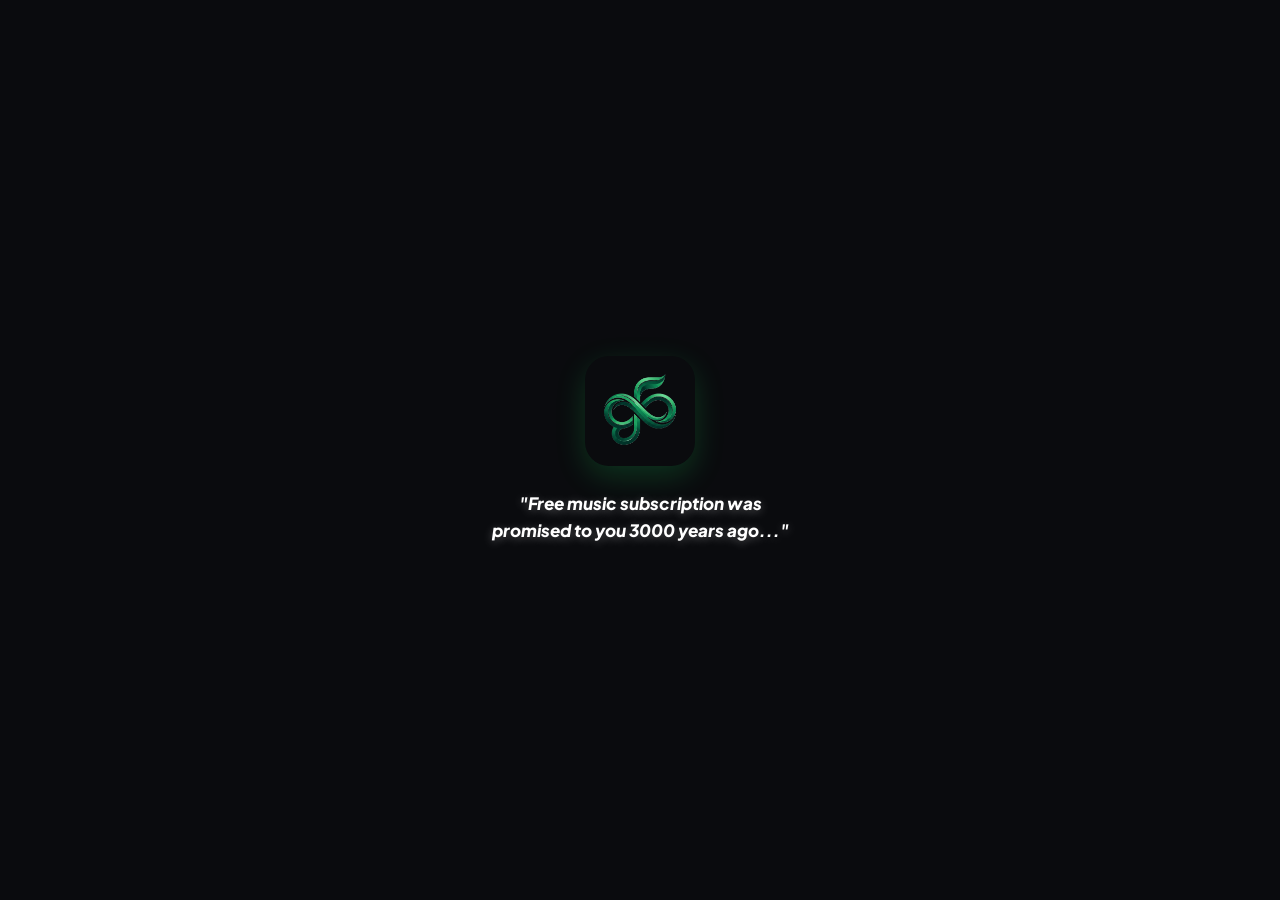
==== commit 81f2aa1d: "Update index.html" ====
--- a/index.html
+++ b/index.html
@@ -3,41 +3,31 @@
 <head>
     <meta charset="UTF-8">
     <meta name="viewport" content="width=device-width, initial-scale=1.0, maximum-scale=1.0, user-scalable=no">
-    <title>Octave | Obsidian Studio</title>
+    <title>Octave | Premium Audio</title>
     <link rel="stylesheet" href="css/style.css">
     <link rel="stylesheet" href="https://cdnjs.cloudflare.com/ajax/libs/font-awesome/6.5.0/css/all.min.css">
-    <!-- Syne + DM Sans + JetBrains Mono (Premium type stack) -->
     <link rel="preconnect" href="https://fonts.googleapis.com">
     <link rel="preconnect" href="https://fonts.gstatic.com" crossorigin>
-    <link href="https://fonts.googleapis.com/css2?family=Syne:wght@600;700;800&family=DM+Sans:ital,opsz,wght@0,9..40,400;0,9..40,500;0,9..40,600;1,9..40,400&family=JetBrains+Mono:wght@400;500&display=swap" rel="stylesheet">
+    <link href="https://fonts.googleapis.com/css2?family=Plus+Jakarta+Sans:wght@400;500;600;700;800&display=swap" rel="stylesheet">
 </head>
 <body>
 
-    <!-- Splash Screen -->
     <div id="splash-screen" class="splash-screen">
-        <img src="logo.png" alt="Octave" class="splash-logo" onerror="this.style.display='none'">
-        <div class="splash-wordmark">Octave</div>
+        <img src="logo.png" alt="Octave Logo" class="splash-logo" onerror="this.style.display='none'">
         <p class="splash-text">"Free music subscription was promised to you 3000 years ago..."</p>
     </div>
 
-    <!-- Ambient Background -->
-    <div class="ambient-bg" aria-hidden="true"></div>
-
     <div class="mobile-app">
-
-        <!-- ── MAIN CONTENT ─────────────────────────────────── -->
+        
         <main class="main-content scroll-y" id="dynamic-view">
-
             <header class="app-header">
                 <div class="greeting">
-                    <div class="greeting-left">
-                        <img src="logo.png" alt="Octave" class="greeting-logo" onerror="this.style.display='none'">
-                        <h1 id="time-greeting">Good evening</h1>
+                    <div style="display: flex; align-items: center; gap: 12px;">
+                        <img src="logo.png" alt="Logo" style="width: 44px; height: 44px; border-radius: 12px; object-fit: cover; box-shadow: var(--shadow-soft);" onerror="this.style.display='none'">
+                        <h1 id="time-greeting" style="margin: 0; line-height: 44px; font-size: 24px;">Good evening</h1>
                     </div>
                     <div class="header-actions">
-                        <button class="icon-btn" id="menu-btn" aria-label="Settings">
-                            <i class="fa-solid fa-sliders"></i>
-                        </button>
+                        <button class="icon-btn" id="menu-btn"><i class="fa-solid fa-bars"></i></button>
                     </div>
                 </div>
                 <div class="filter-chips scroll-x">
@@ -47,70 +37,39 @@
                 </div>
             </header>
 
-            <!-- Recently Played -->
             <section class="content-section">
-                <div class="section-header">
-                    <span class="section-label">Continue Listening</span>
-                    <h2 class="section-title">Recently Played</h2>
-                </div>
+                <h2 class="section-title">Recently Played</h2>
                 <div class="horizontal-scroll scroll-x" id="home-recent-grid">
-                    <div style="color:var(--text-secondary);font-size:13px;padding-bottom:20px;">
-                        Play some tracks to build your history...
-                    </div>
-                </div>
-            </section>
-
-            <!-- Trending -->
+                    <div style="color: var(--text-secondary); font-size: 13px; padding-bottom: 20px;">Play some tracks to build your history...</div>
+                </div>
+            </section>
+
             <section class="content-section" id="trending-section">
-                <div class="section-header">
-                    <span class="section-label">Global Charts</span>
-                    <h2 class="section-title">
-                        Top 50 Trending
-                        <i class="fa-solid fa-fire"></i>
-                    </h2>
-                </div>
+                <h2 class="section-title">Global Top 50 Trending <i class="fa-solid fa-fire" style="color: #ff5000; font-size: 16px; margin-left: 4px;"></i></h2>
                 <div class="horizontal-scroll scroll-x" id="home-trending-grid">
-                    <div style="color:var(--text-secondary);font-size:13px;padding-bottom:20px;">
-                        <i class="fa-solid fa-spinner fa-spin"></i>&nbsp; Loading charts...
-                    </div>
-                </div>
-            </section>
-
-            <!-- Recommendations -->
+                    <div style="color: var(--text-secondary); font-size: 13px; padding-bottom: 20px;"><i class="fa-solid fa-spinner fa-spin"></i> Loading charts...</div>
+                </div>
+            </section>
+
             <section class="content-section" id="recommended-section">
-                <div class="section-header">
-                    <span class="section-label">Taste Profile</span>
-                    <h2 class="section-title">Recommended For You</h2>
-                </div>
+                <h2 class="section-title">Recommended For You</h2>
                 <div class="horizontal-scroll scroll-x" id="home-recs-grid">
-                    <div style="color:var(--text-secondary);font-size:13px;padding-bottom:20px;">
-                        <i class="fa-solid fa-spinner fa-spin"></i>&nbsp; Finding your vibe...
-                    </div>
-                </div>
-            </section>
-
-            <!-- Playlists -->
+                    <div style="color: var(--text-secondary); font-size: 13px; padding-bottom: 20px;"><i class="fa-solid fa-spinner fa-spin"></i> Finding your vibe...</div>
+                </div>
+            </section>
+
             <section class="content-section">
-                <div class="section-header" style="display:flex;justify-content:space-between;align-items:flex-end;padding-right:22px;">
-                    <div>
-                        <span class="section-label">Your Library</span>
-                        <h2 class="section-title">Mixes & Playlists</h2>
-                    </div>
-                    <button class="icon-btn" id="open-create-playlist" aria-label="Create playlist"
-                        style="background:var(--accent-dim);border:1px solid var(--accent-soft);color:var(--accent);border-radius:10px;width:34px;height:34px;font-size:15px;">
-                        <i class="fa-solid fa-plus"></i>
-                    </button>
+                <div style="display: flex; justify-content: space-between; align-items: center; padding-right: 20px; margin-bottom: 16px;">
+                    <h2 class="section-title" style="margin-bottom: 0;">Your Heavy Duty Mixes</h2>
+                    <button class="icon-btn" id="open-create-playlist"><i class="fa-solid fa-plus"></i></button>
                 </div>
                 <div class="vertical-list" id="home-playlists"></div>
             </section>
-
             <div class="bottom-spacer"></div>
         </main>
 
-
-        <!-- ── MINI PLAYER ──────────────────────────────────── -->
         <div class="mini-player glass-panel">
-            <div class="progress-bar-mini" id="mini-progress" style="width:0%;"></div>
+            <div class="progress-bar-mini" id="mini-progress" style="width: 0%;"></div>
             <div class="mini-inner">
                 <div class="mini-art" id="mini-art-el"></div>
                 <div class="mini-info">
@@ -118,253 +77,153 @@
                     <div class="mini-artist" id="mini-artist-el">Select a track</div>
                 </div>
                 <div class="mini-controls">
-                    <button class="icon-btn" id="mini-like-btn" aria-label="Like">
-                        <i class="fa-regular fa-heart"></i>
-                    </button>
-                    <button class="icon-btn play-btn-mini" aria-label="Play / Pause">
-                        <i class="fa-solid fa-play"></i>
-                    </button>
-                </div>
-            </div>
-        </div>
-
-
-        <!-- ── FULL PLAYER ──────────────────────────────────── -->
+                    <button class="icon-btn" id="mini-like-btn"><i class="fa-regular fa-heart"></i></button>
+                    <button class="icon-btn play-btn-mini"><i class="fa-solid fa-play"></i></button>
+                </div>
+            </div>
+        </div>
+
         <div id="full-player" class="full-player-overlay">
-
             <div class="fp-header">
-                <button class="icon-btn" id="close-fp" aria-label="Minimise">
-                    <i class="fa-solid fa-chevron-down"></i>
-                </button>
+                <button class="icon-btn" id="close-fp"><i class="fa-solid fa-chevron-down"></i></button>
                 <span class="fp-header-title">Now Playing</span>
-                <button class="icon-btn" id="fp-options" aria-label="Options">
-                    <i class="fa-solid fa-ellipsis-vertical"></i>
-                </button>
-            </div>
-
-            <!-- Album Art -->
+                <button class="icon-btn" id="fp-options"><i class="fa-solid fa-ellipsis-vertical"></i></button>
+            </div>
+            
             <div class="fp-art-container">
                 <img id="fp-art" src="" alt="Album Art">
             </div>
-
-            <!-- Track Info -->
+            
             <div class="fp-info-row">
                 <div class="fp-meta">
                     <h2 id="fp-title">Nothing Playing</h2>
-                    <p id="fp-artist" style="cursor:pointer;display:inline-flex;align-items:center;gap:5px;">
-                        Select a track
-                    </p>
-                </div>
-                <button class="icon-btn" id="fp-like" aria-label="Like track">
-                    <i class="fa-regular fa-heart"></i>
-                </button>
-            </div>
-
-            <!-- Quick Actions -->
+                    <p id="fp-artist" style="cursor: pointer; display: inline-flex; align-items: center; gap: 6px; color: var(--text-secondary); text-decoration: underline dashed;">Select a track</p>
+                </div>
+                <button class="icon-btn" id="fp-like"><i class="fa-regular fa-heart"></i></button>
+            </div>
+
             <div class="fp-actions-grid">
-                <button class="icon-btn" id="fp-lyrics-btn">
-                    <i class="fa-solid fa-align-left"></i> Lyrics
-                </button>
-                <button class="icon-btn" id="fp-queue-btn">
-                    <i class="fa-solid fa-list-ol"></i> Up Next
-                </button>
-            </div>
-
-            <!-- Progress -->
+                <button class="icon-btn" id="fp-lyrics-btn"><i class="fa-solid fa-align-left"></i> Lyrics</button>
+                <button class="icon-btn" id="fp-queue-btn"><i class="fa-solid fa-list-ol"></i> Up Next</button>
+            </div>
+
             <div class="fp-progress-section">
                 <div class="fp-progress-bar" id="fp-progress-container">
-                    <div class="fp-progress-fill" id="fp-progress-fill" style="width:0%;"></div>
+                    <div class="fp-progress-fill" id="fp-progress-fill" style="width: 0%;"></div>
                 </div>
                 <div class="fp-time-row">
                     <span id="fp-time-current">0:00</span>
                     <span id="fp-time-total">0:00</span>
                 </div>
             </div>
-
-            <!-- Controls -->
+            
             <div class="fp-controls">
-                <button class="icon-btn sm" id="fp-prev" aria-label="Previous">
-                    <i class="fa-solid fa-backward-step"></i>
-                </button>
-                <button class="play-btn-huge" id="fp-play" aria-label="Play / Pause">
-                    <i class="fa-solid fa-play"></i>
-                </button>
-                <button class="icon-btn sm" id="fp-next" aria-label="Next">
-                    <i class="fa-solid fa-forward-step"></i>
-                </button>
-            </div>
-
-            <!-- Lyrics / Queue Panel -->
+                <button class="icon-btn sm" id="fp-prev"><i class="fa-solid fa-backward-step"></i></button>
+                <button class="play-btn-huge" id="fp-play"><i class="fa-solid fa-play"></i></button>
+                <button class="icon-btn sm" id="fp-next"><i class="fa-solid fa-forward-step"></i></button>
+            </div>
+
             <div id="fp-overlay-panel" class="full-overlay-panel">
                 <div class="panel-header">
-                    <h2 id="fp-overlay-title">Lyrics</h2>
-                    <button class="icon-btn" id="close-fp-overlay" aria-label="Close">
-                        <i class="fa-solid fa-xmark"></i>
-                    </button>
-                </div>
-                <div id="fp-overlay-content" class="scroll-y" style="flex:1;padding-bottom:20px;"></div>
-            </div>
-        </div>
-
-
-        <!-- ── BOTTOM NAVIGATION ────────────────────────────── -->
+                    <h2 id="fp-overlay-title">Title</h2>
+                    <button class="icon-btn" id="close-fp-overlay"><i class="fa-solid fa-xmark"></i></button>
+                </div>
+                <div id="fp-overlay-content" class="scroll-y" style="flex: 1; padding-bottom: 20px;"></div>
+            </div>
+        </div>
+
         <nav class="bottom-nav glass-panel">
-            <div class="nav-item active" data-tab="home">
-                <i class="fa-solid fa-house"></i>
-                <span>Home</span>
-            </div>
-            <div class="nav-item" data-tab="search">
-                <i class="fa-solid fa-magnifying-glass"></i>
-                <span>Search</span>
-            </div>
-            <div class="nav-item" data-tab="library">
-                <i class="fa-solid fa-layer-group"></i>
-                <span>Library</span>
-            </div>
-            <div class="nav-item" data-tab="premium">
-                <i class="fa-solid fa-crown"></i>
-                <span>Premium</span>
-            </div>
+            <div class="nav-item active" data-tab="home"><i class="fa-solid fa-house"></i><span>Home</span></div>
+            <div class="nav-item" data-tab="search"><i class="fa-solid fa-magnifying-glass"></i><span>Search</span></div>
+            <div class="nav-item" data-tab="library"><i class="fa-solid fa-layer-group"></i><span>Library</span></div>
+            <div class="nav-item" data-tab="premium"><i class="fa-solid fa-crown"></i><span>Premium</span></div>
         </nav>
 
-
-        <!-- ── SIDE DRAWER ──────────────────────────────────── -->
         <div class="drawer-backdrop" id="menu-backdrop"></div>
         <div class="side-drawer" id="side-menu">
             <div class="drawer-header">
                 <h2>Settings</h2>
-                <button class="icon-btn" id="close-menu" aria-label="Close">
-                    <i class="fa-solid fa-xmark"></i>
-                </button>
+                <button class="icon-btn" id="close-menu"><i class="fa-solid fa-xmark"></i></button>
             </div>
             <div class="drawer-links">
-                <div class="drawer-item" id="export-vault-btn">
-                    <i class="fa-solid fa-arrow-down-to-line"></i> Backup Vault
-                </div>
-                <div class="drawer-item" id="import-vault-btn">
-                    <i class="fa-solid fa-arrow-up-from-line"></i> Restore Vault
-                </div>
+                <div class="drawer-item" id="export-vault-btn"><i class="fa-solid fa-download"></i> Backup Vault</div>
+                <div class="drawer-item" id="import-vault-btn"><i class="fa-solid fa-upload"></i> Restore Vault</div>
                 <input type="file" id="import-vault-input" style="display:none" accept=".json">
-                <div class="divider"></div>
-                <div class="drawer-item" data-page="terms.html">
-                    <i class="fa-solid fa-scale-balanced"></i> Terms & Conditions
-                </div>
-                <div class="drawer-item" data-page="contact.html">
-                    <i class="fa-brands fa-telegram"></i> Contact Support
-                </div>
-            </div>
-        </div>
-
-
-        <!-- ══════════════════════════════════════════════════ -->
-        <!-- MODALS (sheet style)                               -->
-        <!-- ══════════════════════════════════════════════════ -->
-
-        <!-- Brave Prompt -->
+                <div style="height: 1px; background: var(--glass-border); margin: 10px 0;"></div>
+                <div class="drawer-item" data-page="terms.html"><i class="fa-solid fa-scale-balanced"></i> Terms & Conditions</div>
+                <div class="drawer-item" data-page="contact.html"><i class="fa-brands fa-instagram"></i> Contact Support</div>
+            </div>
+        </div>
+
         <div class="modal-overlay" id="brave-modal">
             <div class="modal-content glass-panel shadow-heavy">
-                <div style="text-align:center;margin-bottom:20px;">
-                    <div style="width:64px;height:64px;background:rgba(255,80,0,0.12);border:1px solid rgba(255,80,0,0.2);border-radius:18px;display:inline-flex;align-items:center;justify-content:center;margin-bottom:14px;">
-                        <i class="fa-brands fa-brave" style="font-size:32px;color:#FF5000;"></i>
-                    </div>
-                    <h3 style="font-family:'Syne',sans-serif;font-size:20px;font-weight:700;margin-bottom:8px;">Try Brave Browser</h3>
-                    <p style="color:var(--text-secondary);font-size:13.5px;line-height:1.6;">
-                        Get unkillable background playback, zero ads, and instant loading. The premium Octave experience lives in Brave.
-                    </p>
-                </div>
+                <div style="font-size: 40px; color: #ff5000; margin-bottom: 16px; text-align: center;"><i class="fa-brands fa-brave"></i></div>
+                <h3 style="text-align: center; margin-bottom: 12px;">Use Brave Browser</h3>
+                <p style="color: var(--text-secondary); font-size: 14px; text-align: center; margin-bottom: 24px; line-height: 1.5;">For the ultimate heavy-duty experience with unkillable background play and zero ads, we strictly recommend launching Octave in Brave Browser.</p>
                 <div class="modal-actions">
-                    <button class="btn-secondary" id="close-brave">Not Now</button>
-                    <a href="https://play.google.com/store/apps/details?id=com.brave.browser" target="_blank" class="btn-primary" id="get-brave" style="text-decoration:none;">
-                        <i class="fa-brands fa-brave" style="font-size:15px;"></i> Get Brave
-                    </a>
-                </div>
-            </div>
-        </div>
-
-        <!-- Sleep Timer -->
+                    <button class="btn-secondary" id="close-brave">Maybe Later</button>
+                    <a href="https://play.google.com/store/apps/details?id=com.brave.browser" target="_blank" class="btn-primary" id="get-brave" style="color: var(--bg-deep); text-decoration: none;">Get Brave</a>
+                </div>
+            </div>
+        </div>
+
         <div class="modal-overlay" id="timer-modal">
-            <div class="modal-content glass-panel shadow-heavy">
-                <h3 style="font-family:'Syne',sans-serif;font-size:18px;font-weight:700;margin-bottom:16px;">Sleep Timer</h3>
-                <div style="display:flex;flex-direction:column;gap:6px;">
-                    <div class="drawer-item" style="justify-content:space-between;" onclick="window.setSleepTimer(15)">
-                        <span>15 Minutes</span>
-                        <i class="fa-regular fa-clock" style="color:var(--text-secondary);"></i>
-                    </div>
-                    <div class="drawer-item" style="justify-content:space-between;" onclick="window.setSleepTimer(30)">
-                        <span>30 Minutes</span>
-                        <i class="fa-regular fa-clock" style="color:var(--text-secondary);"></i>
-                    </div>
-                    <div class="drawer-item" style="justify-content:space-between;" onclick="window.setSleepTimer(60)">
-                        <span>60 Minutes</span>
-                        <i class="fa-regular fa-clock" style="color:var(--text-secondary);"></i>
-                    </div>
-                    <div class="drawer-item" style="justify-content:space-between;color:#FF5252;" onclick="window.setSleepTimer(0)">
-                        <span>Turn Off Timer</span>
-                        <i class="fa-solid fa-xmark"></i>
-                    </div>
-                </div>
-                <button class="btn-secondary" style="margin-top:14px;width:100%;" id="close-timer">Cancel</button>
-            </div>
-        </div>
-
-        <!-- Create Playlist -->
+            <div class="modal-content glass-panel shadow-heavy" style="text-align: center;">
+                <h3 style="margin-bottom: 16px;">Sleep Timer</h3>
+                <div class="vertical-list">
+                    <div class="drawer-item" style="justify-content: center;" onclick="window.setSleepTimer(15)">15 Minutes</div>
+                    <div class="drawer-item" style="justify-content: center;" onclick="window.setSleepTimer(30)">30 Minutes</div>
+                    <div class="drawer-item" style="justify-content: center;" onclick="window.setSleepTimer(60)">60 Minutes</div>
+                    <div class="drawer-item" style="justify-content: center; color: #ff4444;" onclick="window.setSleepTimer(0)">Turn Off Timer</div>
+                </div>
+                <button class="btn-secondary" style="margin-top: 16px; width: 100%;" id="close-timer">Cancel</button>
+            </div>
+        </div>
+
         <div class="modal-overlay" id="playlist-modal">
             <div class="modal-content glass-panel shadow-heavy">
-                <h3 style="font-family:'Syne',sans-serif;font-size:18px;font-weight:700;margin-bottom:16px;">Create Playlist</h3>
-                <input type="text" id="playlist-name" class="modern-input" placeholder="e.g. Late Night Drive" autocomplete="off">
-                <div class="modal-actions" style="margin-top:20px;">
+                <h3 style="margin-bottom: 16px;">Create Playlist</h3>
+                <input type="text" id="playlist-name" class="modern-input" placeholder="Playlist Name (e.g. Gym Heavy)" autocomplete="off">
+                <div class="modal-actions" style="margin-top: 24px;">
                     <button class="btn-secondary" id="close-playlist">Cancel</button>
-                    <button class="btn-primary" id="save-playlist">Create</button>
-                </div>
-            </div>
-        </div>
-
-        <!-- Track Options -->
+                    <button class="btn-primary" id="save-playlist" style="color: var(--bg-deep);">Create</button>
+                </div>
+            </div>
+        </div>
+
         <div class="modal-overlay" id="track-options-modal">
             <div class="modal-content glass-panel shadow-heavy">
-                <div id="opt-track-info" style="display:flex;align-items:center;gap:12px;margin-bottom:16px;padding-bottom:16px;border-bottom:1px solid var(--border);"></div>
-                <div style="display:flex;flex-direction:column;gap:4px;">
-                    <div class="drawer-item" id="opt-like-track">
-                        <i class="fa-regular fa-heart"></i> <span>Like Track</span>
-                    </div>
-                    <div class="drawer-item" id="opt-add-playlist">
-                        <i class="fa-solid fa-list"></i> <span>Add to Playlist</span>
-                    </div>
-                    <div class="drawer-item" id="opt-sleep-timer">
-                        <i class="fa-solid fa-clock"></i> <span>Sleep Timer</span>
-                    </div>
-                </div>
-                <button class="btn-secondary" style="margin-top:16px;width:100%;" id="close-track-options">Cancel</button>
-            </div>
-        </div>
-
-        <!-- Select Playlist -->
+                <div id="opt-track-info" style="display: flex; align-items: center; gap: 12px; margin-bottom: 16px; border-bottom: 1px solid var(--glass-border); padding-bottom: 16px;"></div>
+                <div class="vertical-list">
+                    <div class="drawer-item" id="opt-like-track"><i class="fa-regular fa-heart"></i> <span>Like Track</span></div>
+                    <div class="drawer-item" id="opt-add-playlist"><i class="fa-solid fa-list"></i> <span>Add to Playlist</span></div>
+                    <div class="drawer-item" id="opt-sleep-timer"><i class="fa-solid fa-clock"></i> <span>Sleep Timer</span></div>
+                </div>
+                <button class="btn-secondary" style="margin-top: 16px; width: 100%;" id="close-track-options">Cancel</button>
+            </div>
+        </div>
+
         <div class="modal-overlay" id="select-playlist-modal">
             <div class="modal-content glass-panel shadow-heavy">
-                <h3 style="font-family:'Syne',sans-serif;font-size:18px;font-weight:700;margin-bottom:16px;">Add to Playlist</h3>
-                <div class="vertical-list scroll-y" id="playlist-selection-list" style="max-height:240px;margin-bottom:16px;padding-right:0;"></div>
-                <button class="btn-secondary" style="width:100%;" id="close-select-playlist">Cancel</button>
-            </div>
-        </div>
-
-        <!-- YouTube Import -->
+                <h3 style="margin-bottom: 16px;">Select Playlist</h3>
+                <div class="vertical-list scroll-y" id="playlist-selection-list" style="max-height: 250px; margin-bottom: 16px;"></div>
+                <button class="btn-secondary" style="width: 100%;" id="close-select-playlist">Cancel</button>
+            </div>
+        </div>
+
         <div class="modal-overlay" id="yt-import-modal">
             <div class="modal-content glass-panel shadow-heavy">
-                <h3 style="font-family:'Syne',sans-serif;font-size:18px;font-weight:700;margin-bottom:8px;">Import YouTube Playlist</h3>
-                <p style="color:var(--text-secondary);font-size:13px;margin-bottom:16px;line-height:1.6;">
-                    Paste a public YouTube playlist URL and Octave will rip the tracks directly to your vault.
-                </p>
+                <h3 style="margin-bottom: 16px;">Import YouTube Playlist</h3>
+                <p style="color: var(--text-secondary); font-size: 13px; margin-bottom: 16px;">Paste a public YouTube playlist URL. The algorithm will rip the tracks directly to your vault.</p>
                 <input type="text" id="yt-playlist-url" class="modern-input" placeholder="https://youtube.com/playlist?list=..." autocomplete="off">
-                <div class="modal-actions" style="margin-top:20px;">
+                <div class="modal-actions" style="margin-top: 24px;">
                     <button class="btn-secondary" id="close-yt-import">Cancel</button>
-                    <button class="btn-primary" id="start-yt-import">
-                        <i class="fa-brands fa-youtube" style="font-size:15px;"></i> Import
-                    </button>
-                </div>
-            </div>
-        </div>
-
-    </div><!-- /.mobile-app -->
+                    <button class="btn-primary" id="start-yt-import" style="color: var(--bg-deep);"><i class="fa-brands fa-youtube" style="margin-right: 6px;"></i> Import</button>
+                </div>
+            </div>
+        </div>
+
+    </div>
 
     <script src="js/algorithm.js"></script>
     <script src="js/player.js"></script>
--- a/css/style.css
+++ b/css/style.css
@@ -987,3 +987,79 @@
     opacity: 0.3;
     transform: scale(0.95);
 }
+/* --- FIXED LYRICS TRANSITIONS --- */
+.lyric-line {
+    font-size: 24px; /* Slightly larger for impact */
+    font-weight: 800;
+    line-height: 1.5;
+    margin-bottom: 24px;
+    color: #ffffff;
+    opacity: 0.5; /* Increased base visibility to prevent blackout */
+    transition: all 0.4s cubic-bezier(0.2, 0, 0.2, 1);
+    transform: scale(1);
+    text-align: center;
+    cursor: pointer;
+    filter: blur(1px); /* Slight blur for non-active lines */
+}
+
+.lyric-line.active {
+    opacity: 1;
+    filter: blur(0);
+    transform: scale(1.05);
+    text-shadow: 0 0 30px rgba(255,255,255,0.5);
+}
+
+.lyric-line.passed {
+    opacity: 0.25;
+    filter: blur(1px);
+    transform: scale(0.98);
+}
+
+/* Hide scrollbar but keep functionality */
+#fp-overlay-content::-webkit-scrollbar {
+    display: none;
+}
+/* --- CLEAN STATIC LYRICS STYLING --- */
+.lyrics-font-selector {
+    display: flex;
+    gap: 12px;
+    padding: 10px 0 20px;
+    margin-bottom: 20px;
+    border-bottom: 1px solid var(--glass-border);
+}
+
+.font-option {
+    padding: 8px 16px;
+    background: var(--glass-bg);
+    border: 1px solid var(--glass-border);
+    border-radius: 8px;
+    white-space: nowrap;
+    font-size: 14px;
+    color: #ffffff;
+    cursor: pointer;
+    transition: all 0.2s;
+}
+
+.font-option.active {
+    background: #ffffff;
+    color: #000000;
+}
+
+#lyrics-content {
+    padding-bottom: 100px;
+}
+
+.lyric-line {
+    font-size: 20px;
+    font-weight: 700;
+    line-height: 1.6;
+    color: #ffffff;
+    opacity: 1;
+    text-align: center;
+    filter: none;
+}
+
+/* Hide scrollbar but keep functionality */
+#fp-overlay-content::-webkit-scrollbar {
+    display: none;
+}
